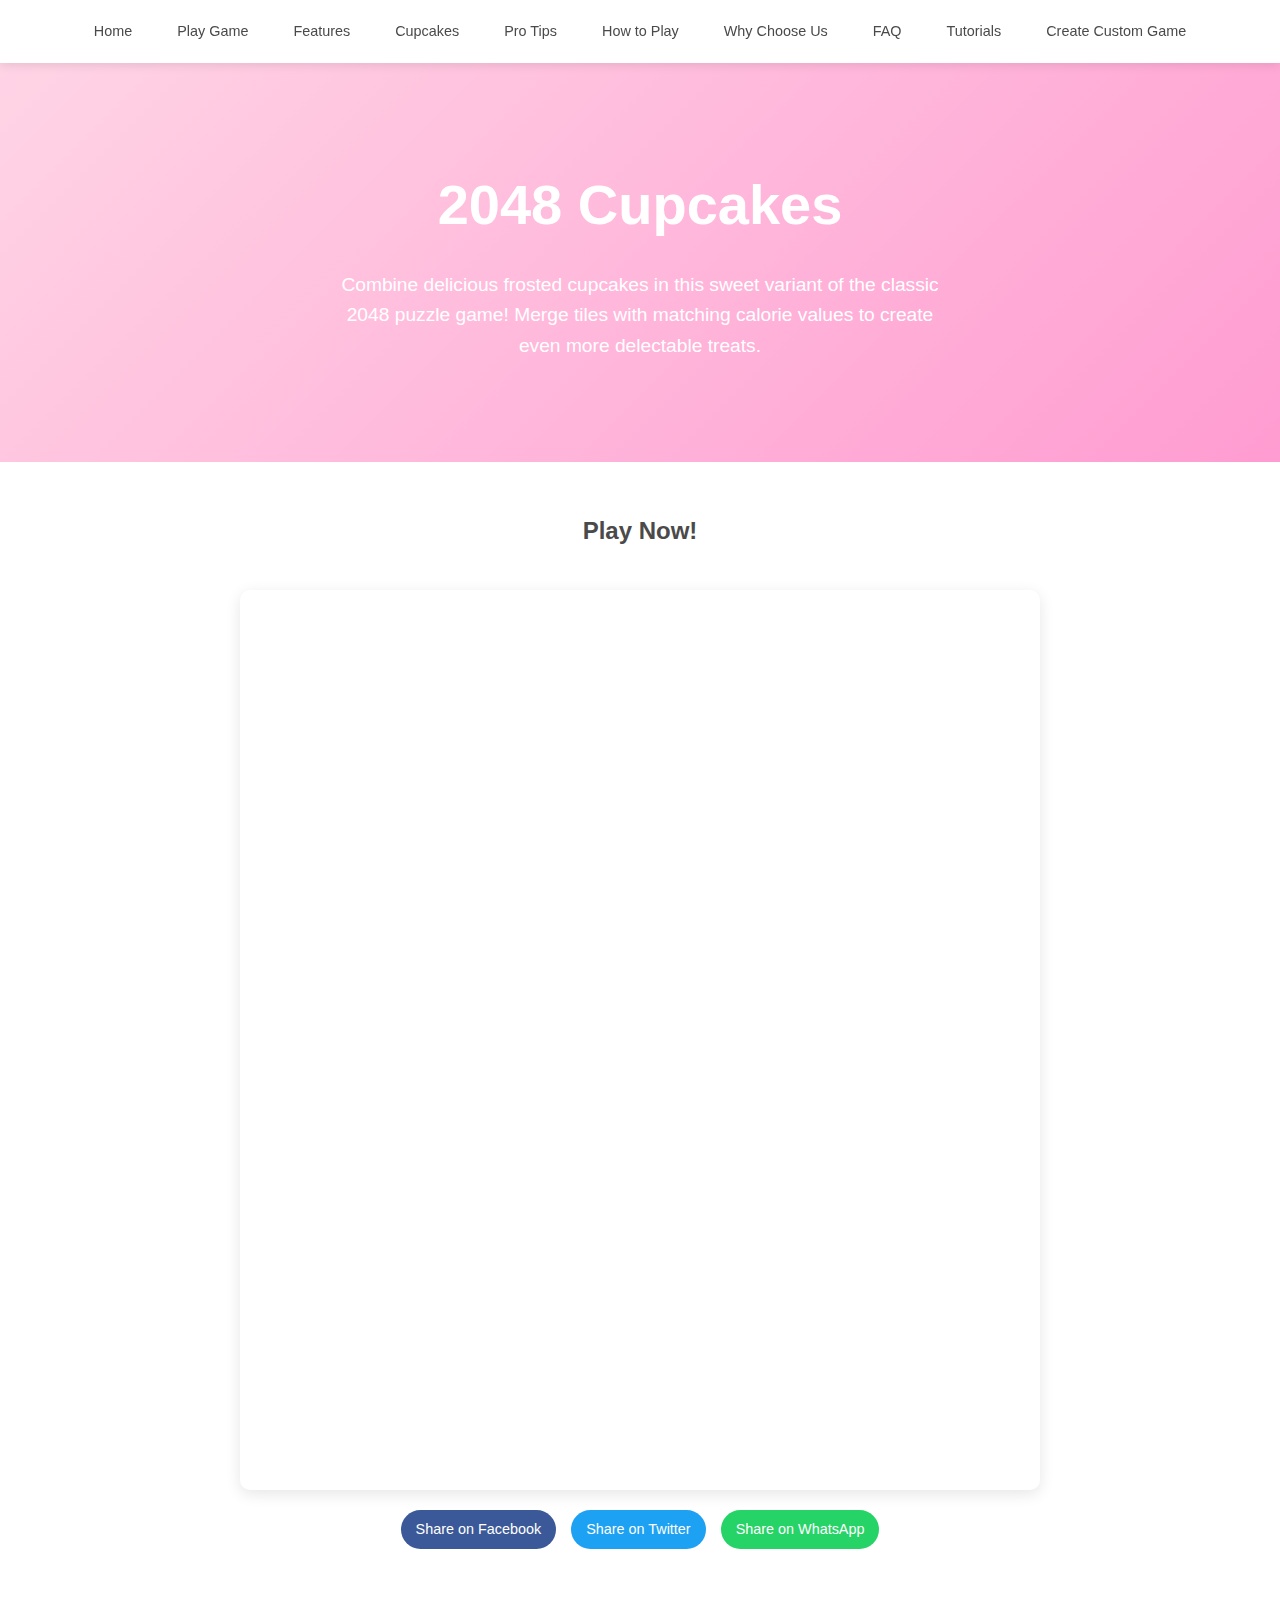
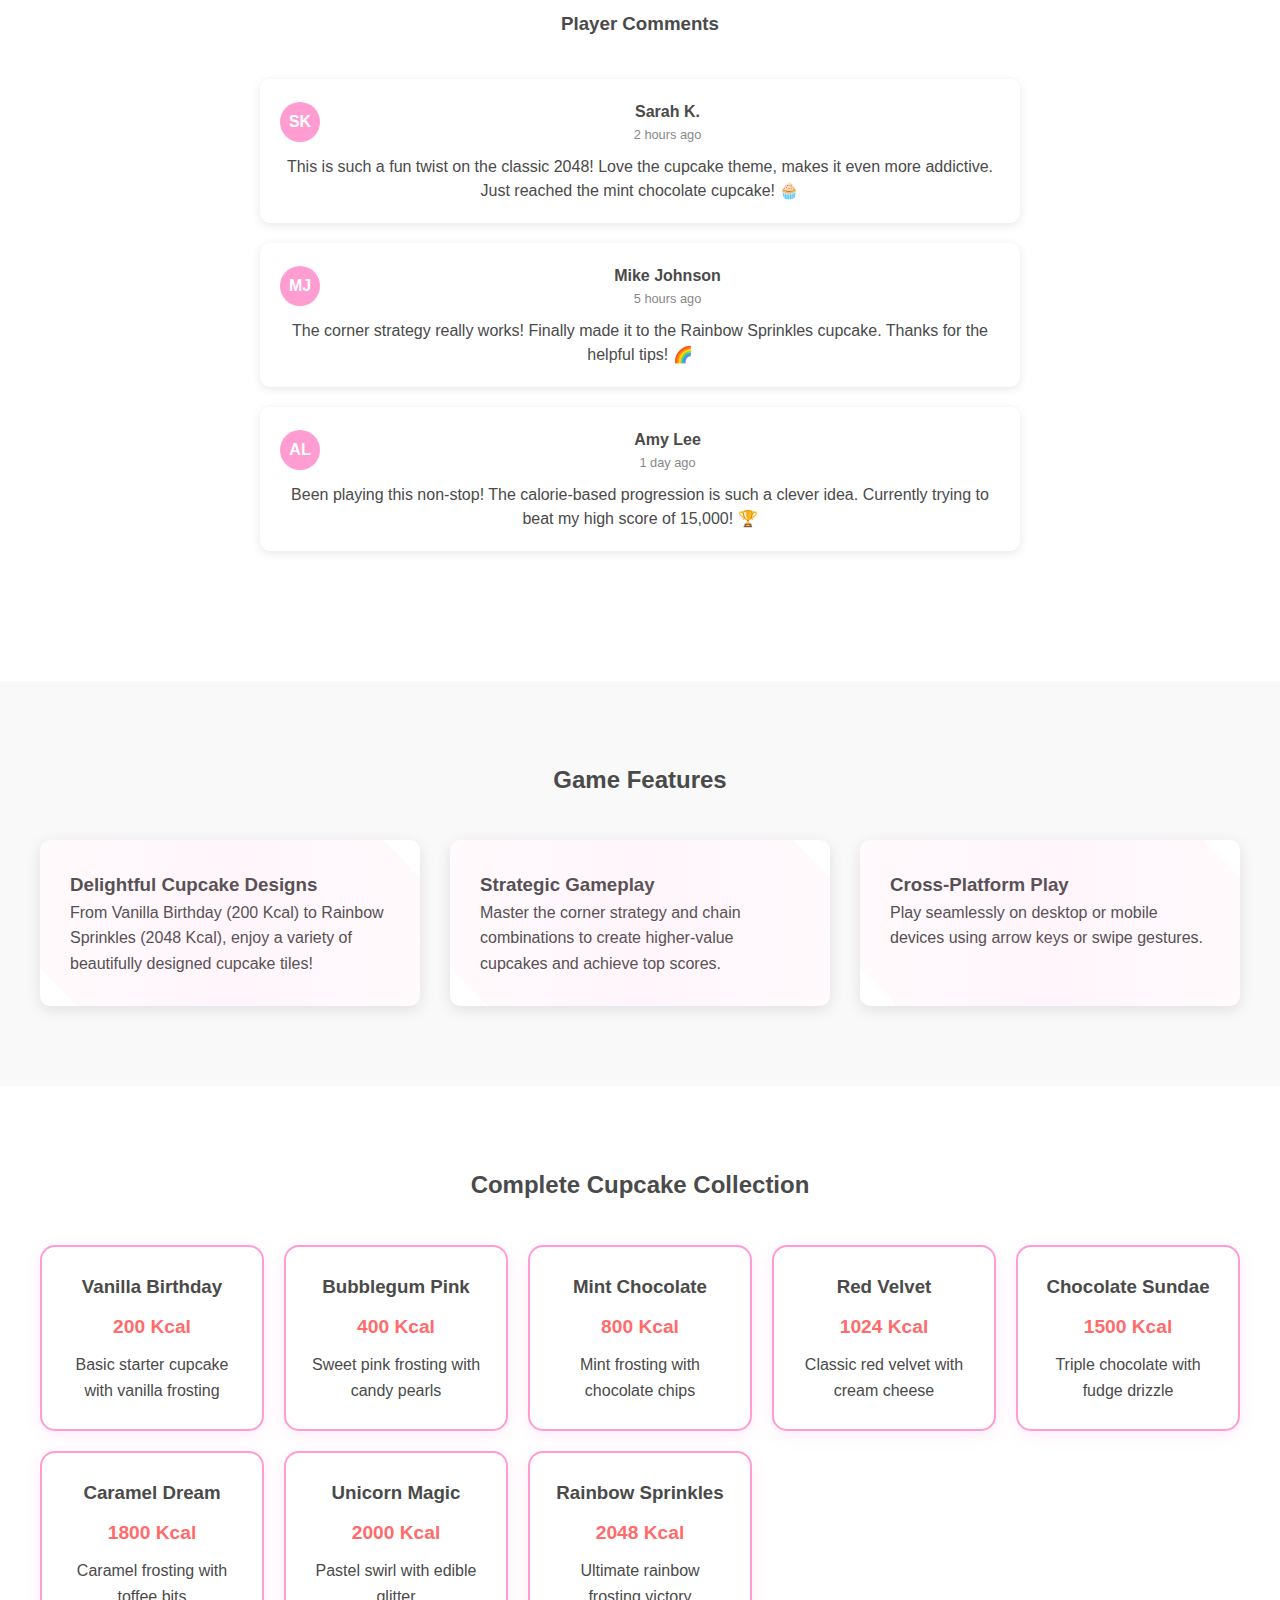
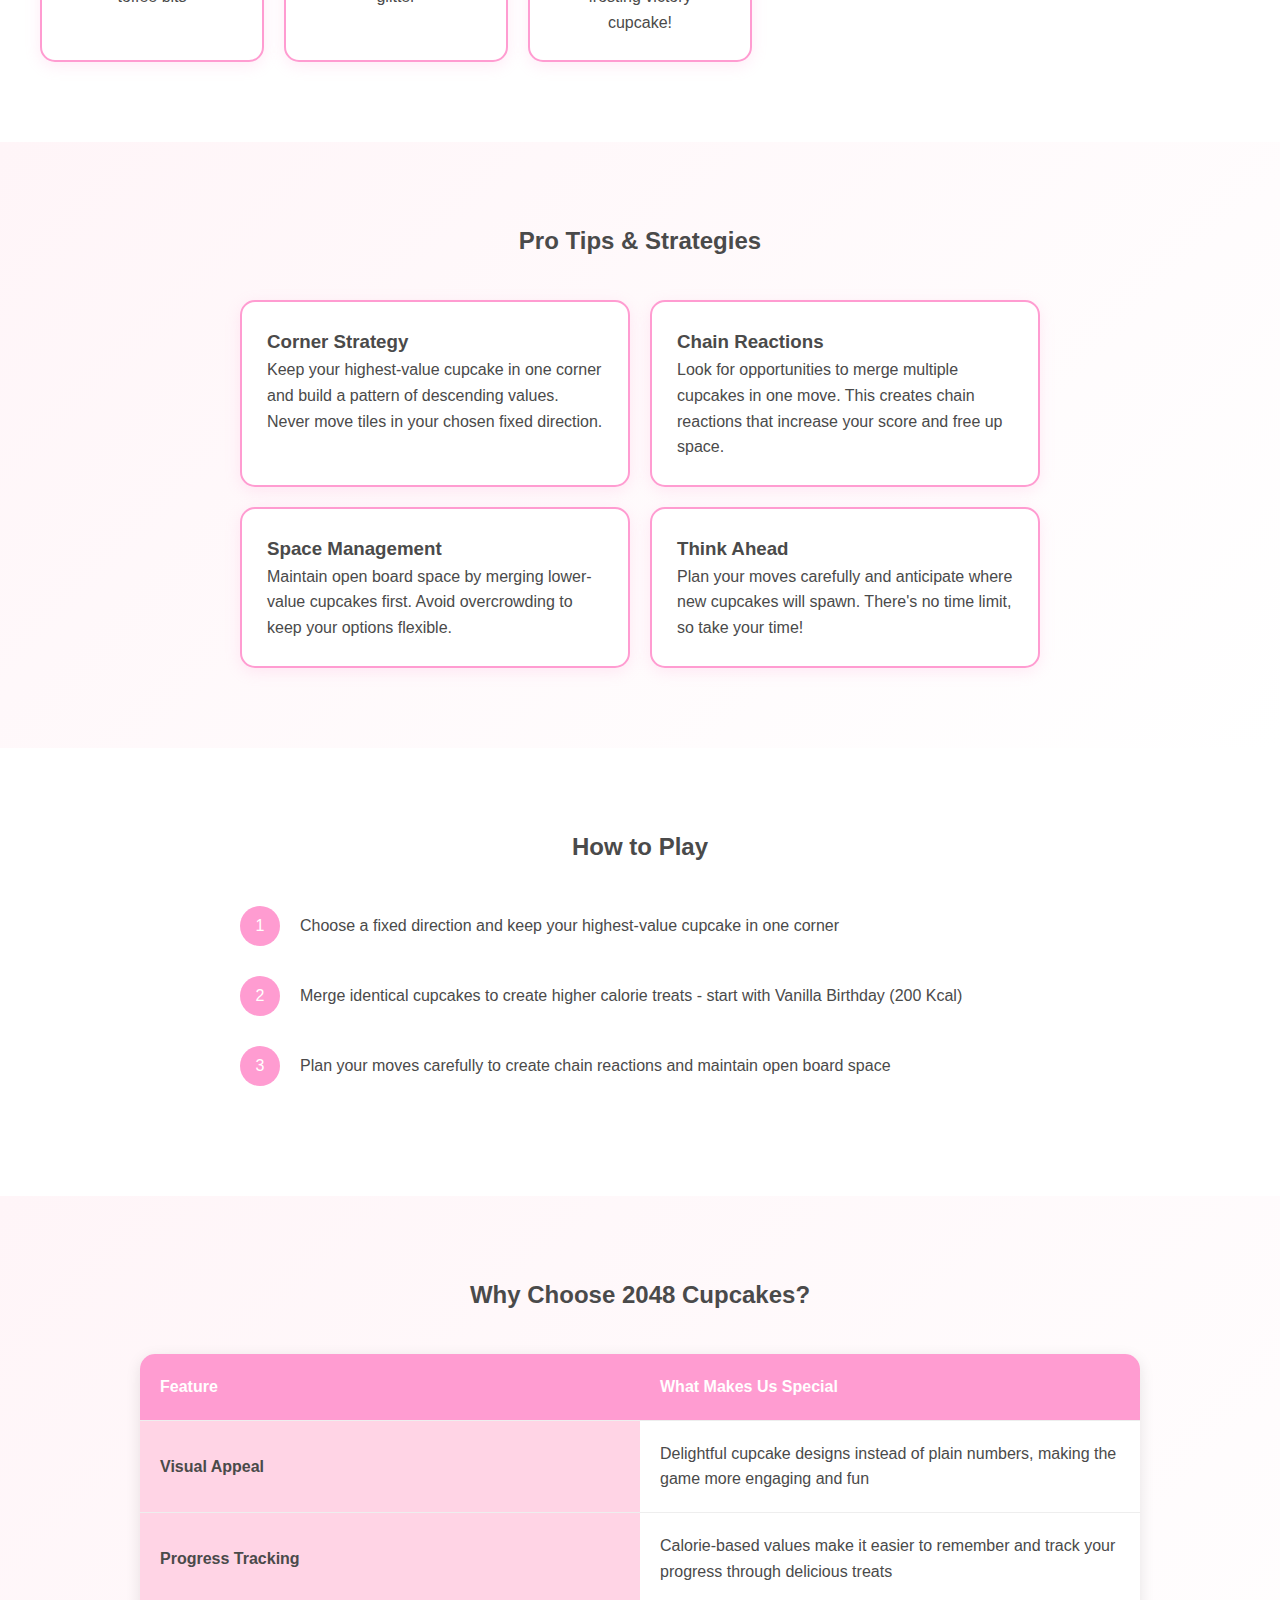
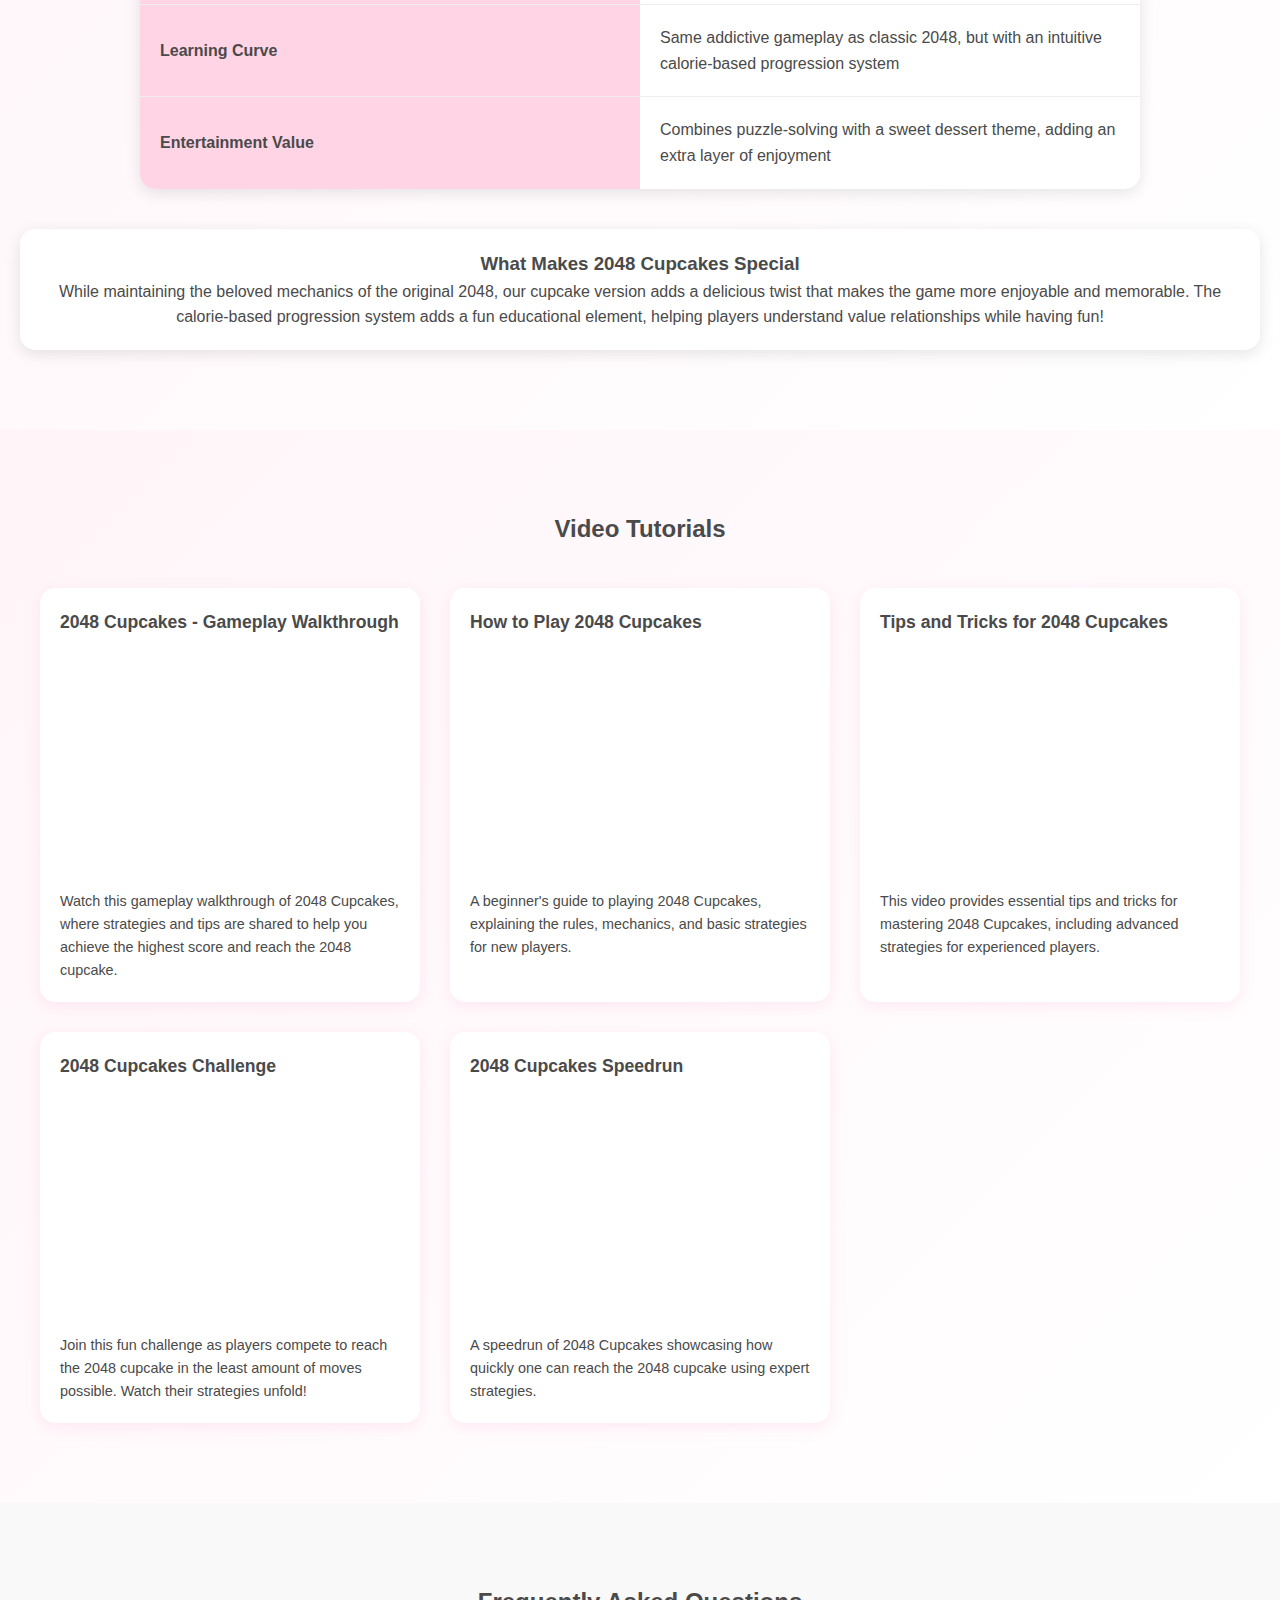
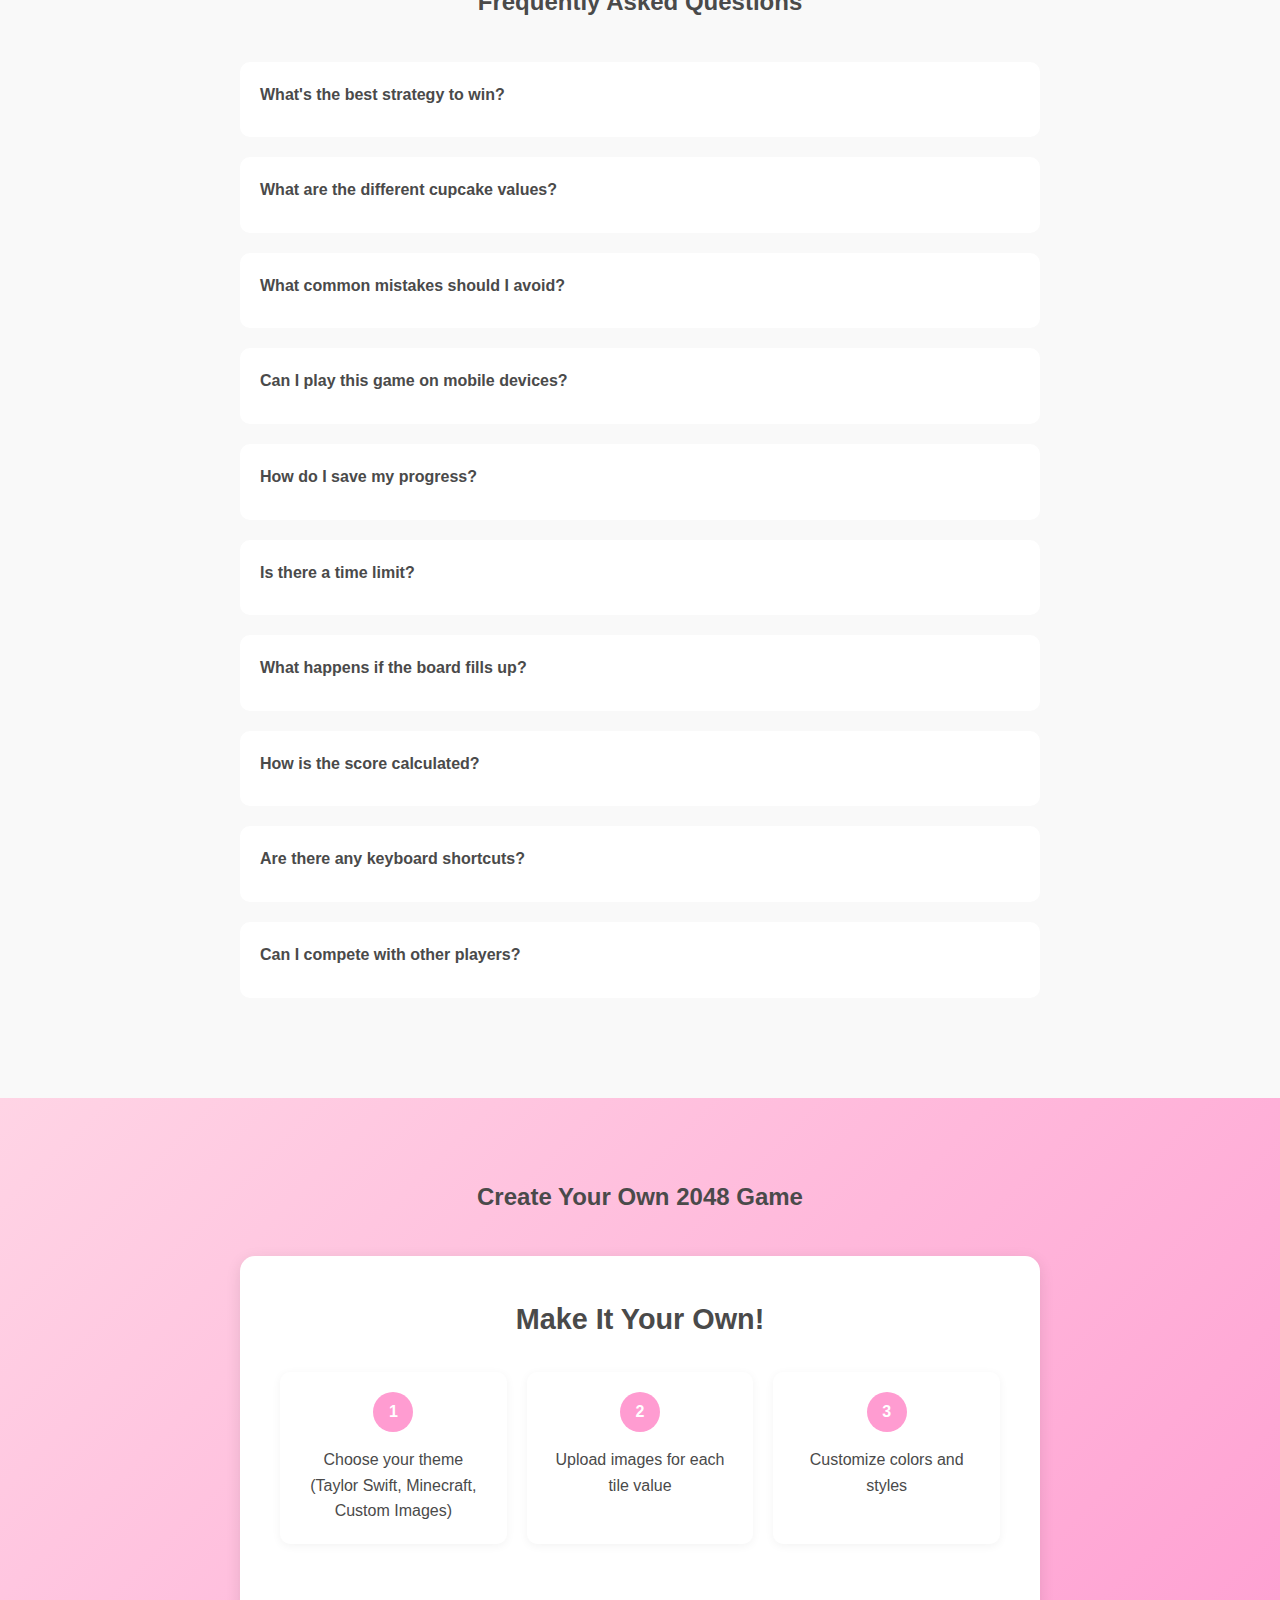
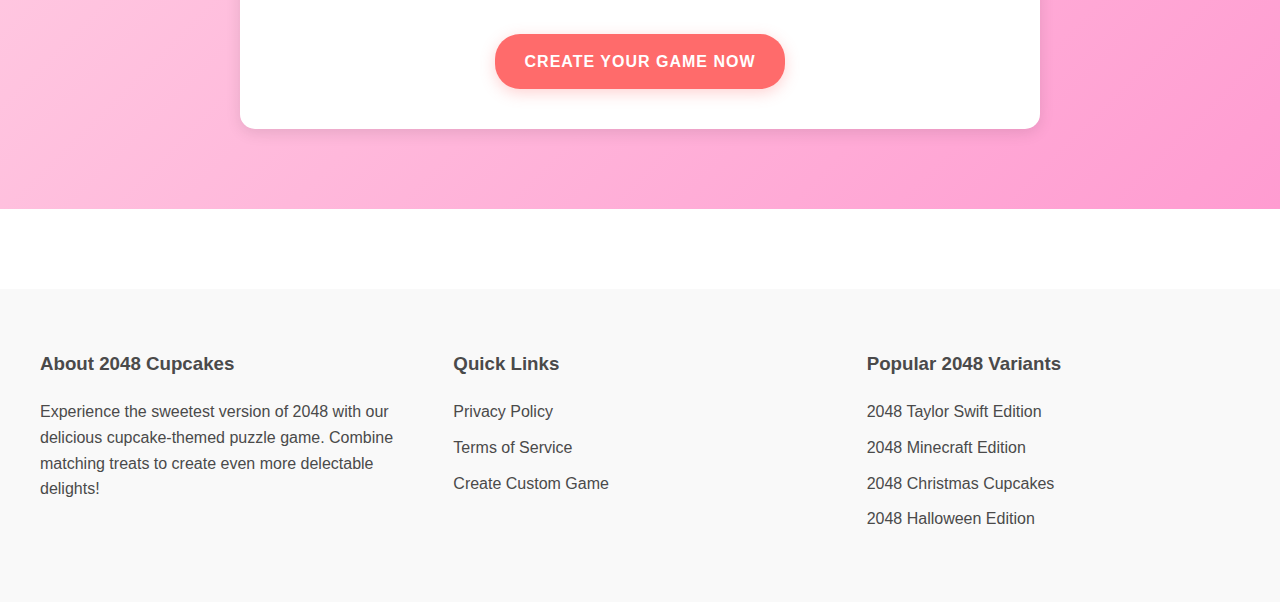
==== index.html @ 0004c958 "fix" ====
<html><head>
<meta charset="UTF-8">
<meta name="viewport" content="width=device-width, initial-scale=1.0">
<title>2048 Cupcakes - The Ultimate Cupcake Puzzle Game | Play 2048 Cupcakes Unblocked</title>
<meta name="description" content="Play 2048 Cupcakes, the sweetest puzzle game! Combine delicious cupcakes in this addictive unblocked version. Try Christmas and Halloween editions of 2048 cupcakes game. Create your custom 2048 game with Taylor Swift, Minecraft themes and more!">
<meta name="keywords" content="2048 cupcakes, unblocked 2048 games, 2048 taylor swift, 2048 minecraft, cupcake game, christmas cupcakes 2048, halloween cupcakes 2048">
<style>
  :root {
    --primary: #ff9cd1;
    --secondary: #ffd4e5;
    --accent: #ff6b6b;
    --text: #4a4a4a;
  }

  * {
    margin: 0;
    padding: 0;
    box-sizing: border-box;
  }

  body {
    font-family: 'Poppins', sans-serif;
    line-height: 1.6;
    color: var(--text);
  }

  /* Navigation Menu */
  .nav-menu {
    position: fixed;
    top: 0;
    left: 0;
    right: 0;
    background: white;
    padding: 15px 20px;
    box-shadow: 0 2px 10px rgba(0,0,0,0.1);
    z-index: 1000;
    display: flex;
    justify-content: center;
    flex-wrap: wrap;
    gap: 15px;
  }

  .nav-menu a {
    color: var(--text);
    text-decoration: none;
    padding: 5px 15px;
    border-radius: 20px;
    transition: all 0.3s ease;
    font-size: 0.9rem;
  }

  .nav-menu a:hover {
    background: var(--primary);
    color: white;
  }

  /* Hero Section */
  .hero {
    background: linear-gradient(135deg, var(--secondary), var(--primary));
    padding: 100px 20px;
    text-align: center;
    margin-top: 60px;
  }

  .hero h1 {
    font-size: 3.5rem;
    color: white;
    margin-bottom: 20px;
  }

  .hero p {
    font-size: 1.2rem;
    color: white;
    max-width: 600px;
    margin: 0 auto;
  }

  /* Game Section */
  .game-section {
    padding: 50px 20px;
    text-align: center;
  }

  .game-container {
    max-width: 800px;
    margin: 0 auto;
    border-radius: 10px;
    overflow: hidden;
    box-shadow: 0 4px 15px rgba(0,0,0,0.1);
    position: relative;
  }

  /* Features */
  .features {
    padding: 80px 20px;
    background: #f9f9f9;
  }

  .features-grid {
    display: grid;
    grid-template-columns: repeat(auto-fit, minmax(250px, 1fr));
    gap: 30px;
    max-width: 1200px;
    margin: 0 auto;
  }

  .feature-card {
    background: white;
    padding: 30px;
    border-radius: 10px;
    box-shadow: 0 4px 15px rgba(0,0,0,0.1);
    transition: transform 0.3s;
    position: relative;
    overflow: hidden;
  }

  .feature-card::before {
    content: '';
    position: absolute;
    top: -50%;
    left: -50%;
    width: 200%;
    height: 200%;
    background: linear-gradient(45deg, transparent, rgba(255,156,209,0.1), transparent);
    transform: rotate(45deg);
    animation: shine 3s infinite;
  }

  @keyframes shine {
    0% { transform: translateX(-100%) rotate(45deg); }
    100% { transform: translateX(100%) rotate(45deg); }
  }

  .feature-card:hover {
    transform: translateY(-5px);
  }

  /* How To Play */
  .how-to {
    padding: 80px 20px;
  }

  .steps {
    max-width: 800px;
    margin: 0 auto;
  }

  .step {
    display: flex;
    align-items: center;
    margin-bottom: 30px;
  }

  .step-number {
    width: 40px;
    height: 40px;
    background: var(--primary);
    border-radius: 50%;
    display: flex;
    align-items: center;
    justify-content: center;
    color: white;
    margin-right: 20px;
  }

  /* FAQ */
  .faq {
    padding: 80px 20px;
    background: #f9f9f9;
  }

  .faq-item {
    max-width: 800px;
    margin: 0 auto 20px;
    background: white;
    padding: 20px;
    border-radius: 10px;
    cursor: pointer;
  }

  .faq-question {
    font-weight: bold;
    margin-bottom: 10px;
  }

  .section-title {
    text-align: center;
    margin-bottom: 40px;
    color: var(--text);
  }

  /* Additional styling for better user experience */
  .strategy-tips {
    padding: 80px 20px;
    background: linear-gradient(135deg, #fff5f8, #fff);
  }

  .tips-container {
    max-width: 800px;
    margin: 0 auto;
    display: grid;
    grid-template-columns: repeat(auto-fit, minmax(300px, 1fr));
    gap: 20px;
  }

  .tip-card {
    background: white;
    padding: 25px;
    border-radius: 15px;
    box-shadow: 0 4px 15px rgba(255,156,209,0.2);
    border: 2px solid var(--primary);
    transition: all 0.3s ease;
  }

  .tip-card:hover {
    transform: translateY(-5px);
    box-shadow: 0 8px 25px rgba(255,156,209,0.3);
  }

  .cupcake-values {
    padding: 80px 20px;
  }

  .values-grid {
    display: grid;
    grid-template-columns: repeat(auto-fit, minmax(200px, 1fr));
    gap: 20px;
    max-width: 1200px;
    margin: 0 auto;
  }

  .cupcake-card {
    background: white;
    padding: 25px;
    border-radius: 15px;
    box-shadow: 0 4px 15px rgba(255,156,209,0.2);
    border: 2px solid var(--primary);
    transition: all 0.3s ease;
    text-align: center;
  }

  .cupcake-card:hover {
    transform: translateY(-5px);
    box-shadow: 0 8px 25px rgba(255,156,209,0.3);
  }

  .cupcake-card h3 {
    color: var(--text);
    margin-bottom: 10px;
  }

  .calories {
    font-size: 1.2rem;
    color: var(--accent);
    font-weight: bold;
    margin: 10px 0;
  }

  .faq-answer {
    display: none;
    padding: 15px;
    margin-top: 10px;
    background: #f9f9f9;
    border-radius: 5px;
  }

  .game-tips {
    position: absolute;
    top: 20px;
    right: 20px;
    background: rgba(255,255,255,0.9);
    padding: 15px;
    border-radius: 10px;
    box-shadow: 0 4px 15px rgba(0,0,0,0.1);
    max-width: 250px;
    font-size: 0.9rem;
    display: none;
  }

  /* Add this to the existing CSS */
  .comparison {
    padding: 80px 20px;
    background: linear-gradient(135deg, #fff5f8, #fff);
  }

  .comparison-table {
    max-width: 1000px;
    margin: 0 auto;
    background: white;
    border-radius: 15px;
    box-shadow: 0 4px 15px rgba(0,0,0,0.1);
    overflow: hidden;
  }

  .comparison-row {
    display: grid;
    grid-template-columns: 1fr 1fr;
    border-bottom: 1px solid #eee;
  }

  .comparison-row:last-child {
    border-bottom: none;
  }

  .comparison-cell {
    padding: 20px;
    display: flex;
    align-items: center;
  }

  .comparison-cell:first-child {
    background: var(--secondary);
    font-weight: bold;
  }

  .comparison-header {
    background: var(--primary) !important;
    color: white;
    font-weight: bold;
    text-align: center;
  }

  .unique-features {
    margin-top: 40px;
    text-align: center;
    padding: 20px;
    background: white;
    border-radius: 15px;
    box-shadow: 0 4px 15px rgba(0,0,0,0.1);
  }

  /* Video Tutorials Section */
  .video-tutorials {
    padding: 80px 20px;
    background: linear-gradient(135deg, #fff5f8, #fff);
  }

  .tutorials-grid {
    display: grid;
    grid-template-columns: repeat(auto-fit, minmax(300px, 1fr));
    gap: 30px;
    max-width: 1200px;
    margin: 0 auto;
  }

  .tutorial-card {
    background: white;
    border-radius: 15px;
    overflow: hidden;
    box-shadow: 0 4px 15px rgba(255,156,209,0.2);
    transition: transform 0.3s ease;
  }

  .tutorial-card:hover {
    transform: translateY(-5px);
    box-shadow: 0 8px 25px rgba(255,156,209,0.3);
  }

  .tutorial-card h3 {
    padding: 20px;
    color: var(--text);
    font-size: 1.1rem;
  }

  .tutorial-card p {
    padding: 20px;
    font-size: 0.9rem;
    color: var(--text);
  }

  .video-container {
    position: relative;
    padding-bottom: 56.25%; /* 16:9 aspect ratio */
    height: 0;
    overflow: hidden;
  }

  .video-container iframe {
    position: absolute;
    top: 0;
    left: 0;
    width: 100%;
    height: 100%;
  }

  /* Smooth scroll behavior */
  html {
    scroll-behavior: smooth;
  }

  /* Add these styles in the <style> section */
  .social-share {
    display: flex;
    justify-content: center;
    gap: 15px;
    margin: 20px 0;
  }

  .share-button {
    display: flex;
    align-items: center;
    padding: 8px 15px;
    border-radius: 20px;
    color: white;
    text-decoration: none;
    font-size: 0.9rem;
    transition: opacity 0.3s;
  }

  .share-button:hover {
    opacity: 0.8;
  }

  .facebook { background: #3b5998; }
  .twitter { background: #1da1f2; }
  .whatsapp { background: #25d366; }

  .comments-section {
    max-width: 800px;
    margin: 40px auto;
    padding: 20px;
  }

  .comment {
    background: white;
    padding: 20px;
    border-radius: 10px;
    margin-bottom: 20px;
    box-shadow: 0 2px 10px rgba(0,0,0,0.1);
  }

  .comment-header {
    display: flex;
    align-items: center;
    margin-bottom: 10px;
  }

  .avatar {
    width: 40px;
    height: 40px;
    border-radius: 50%;
    background: var(--primary);
    margin-right: 15px;
    display: flex;
    align-items: center;
    justify-content: center;
    color: white;
    font-weight: bold;
  }

  .comment-info {
    flex: 1;
  }

  .comment-author {
    font-weight: bold;
    color: var(--text);
  }

  .comment-date {
    font-size: 0.8rem;
    color: #888;
  }

  .comment-text {
    color: var(--text);
    line-height: 1.5;
  }

  /* Custom 2048 Game Creator */
  .game-grid {
    display: grid;
    grid-template-columns: repeat(4, 1fr);
    gap: 10px;
    max-width: 400px;
    margin: 20px auto;
    background: #bbada0;
    padding: 10px;
    border-radius: 6px;
  }

  .tile {
    aspect-ratio: 1;
    background: #eee4da;
    display: flex;
    align-items: center;
    justify-content: center;
    font-size: 24px;
    font-weight: bold;
    border-radius: 3px;
    transition: all 0.15s;
    background-size: cover;
    background-position: center;
  }

  .customize-panel {
    max-width: 400px;
    margin: 20px auto;
    padding: 20px;
    background: #faf8ef;
    border-radius: 6px;
  }

  .custom-tile {
    width: 60px;
    height: 60px;
    margin: 5px;
    display: inline-block;
    border: 2px solid #bbada0;
    border-radius: 3px;
    background-size: cover;
    background-position: center;
    cursor: pointer;
    position: relative;
  }

  .custom-tile.selected {
    border: 2px solid var(--accent);
    box-shadow: 0 0 10px rgba(255,107,107,0.3);
  }

  .custom-tile::after {
    content: attr(data-value);
    position: absolute;
    bottom: -20px;
    left: 50%;
    transform: translateX(-50%);
    font-size: 12px;
    color: var(--text);
  }

  .controls {
    text-align: center;
    margin: 20px;
  }

  button {
    padding: 10px 20px;
    margin: 5px;
    border: none;
    border-radius: 3px;
    background: #8f7a66;
    color: white;
    cursor: pointer;
  }

  #score {
    text-align: center;
    font-size: 24px;
    margin: 20px;
  }

  .game-over {
    position: fixed;
    top: 0;
    left: 0;
    right: 0;
    bottom: 0;
    background: rgba(0,0,0,0.5);
    display: none;
    justify-content: center;
    align-items: center;
    color: white;
    font-size: 48px;
  }

  .customize-panel {
    background: white;
    border-radius: 10px;
    box-shadow: 0 4px 15px rgba(0,0,0,0.1);
    margin: 40px auto;
  }

  #imageUpload {
    margin: 15px 0;
    width: 100%;
    padding: 10px;
  }

  .site-footer {
    background: #f9f9f9;
    padding: 60px 20px;
    margin-top: 80px;
  }

  .footer-content {
    max-width: 1200px;
    margin: 0 auto;
    display: grid;
    grid-template-columns: repeat(auto-fit, minmax(250px, 1fr));
    gap: 40px;
  }

  .footer-section h3 {
    color: var(--text);
    margin-bottom: 20px;
  }

  .footer-section a {
    display: block;
    color: var(--text);
    text-decoration: none;
    margin-bottom: 10px;
  }

  .create-custom {
    padding: 80px 20px;
    background: linear-gradient(135deg, var(--secondary), var(--primary));
  }

  .custom-guide {
      max-width: 800px;
      margin: 0 auto;
      text-align: center;
      background: white;
      padding: 40px;
      border-radius: 15px;
      box-shadow: 0 4px 15px rgba(0,0,0,0.1);
  }

  .custom-guide h3 {
      color: var(--text);
      margin-bottom: 30px;
      font-size: 1.8rem;
  }

  .custom-guide .steps {
      display: grid;
      grid-template-columns: repeat(auto-fit, minmax(200px, 1fr));
      gap: 20px;
      margin: 30px 0;
  }

  .custom-guide .step {
      background: #fff;
      padding: 20px;
      border-radius: 10px;
      box-shadow: 0 2px 10px rgba(0,0,0,0.05);
      display: flex;
      flex-direction: column;
      align-items: center;
      text-align: center;
  }

  .custom-guide .step-num {
      width: 40px;
      height: 40px;
      background: var(--primary);
      border-radius: 50%;
      display: flex;
      align-items: center;
      justify-content: center;
      color: white;
      font-weight: bold;
      margin-bottom: 15px;
  }

  .cta-button {
      display: inline-block;
      padding: 15px 30px;
      background: var(--accent);
      color: white;
      text-decoration: none;
      border-radius: 25px;
      margin-top: 30px;
      transition: all 0.3s ease;
      font-weight: bold;
      text-transform: uppercase;
      letter-spacing: 1px;
      box-shadow: 0 4px 15px rgba(255,107,107,0.3);
  }

  .cta-button:hover {
      transform: translateY(-3px);
      box-shadow: 0 6px 20px rgba(255,107,107,0.4);
  }
</style>
</head>
<body>
  <nav class="nav-menu">
    <a href="#hero">Home</a>
    <a href="#game">Play Game</a>
    <a href="#features">Features</a>
    <a href="#collection">Cupcakes</a>
    <a href="#tips">Pro Tips</a>
    <a href="#howto">How to Play</a>
    <a href="#comparison">Why Choose Us</a>
    <a href="#faq">FAQ</a>
    <a href="#tutorials">Tutorials</a>
    <a href="custom-2048.html">Create Custom Game</a>
  </nav>

  <section class="hero" id="hero">
    <h1>2048 Cupcakes</h1>
    <p>Combine delicious frosted cupcakes in this sweet variant of the classic 2048 puzzle game! Merge tiles with matching calorie values to create even more delectable treats.</p>
  </section>

  <section class="game-section" id="game">
    <h2 class="section-title">Play Now!</h2>
    <div class="game-container">
      <!-- iframe will be inserted here by JavaScript -->
    </div>
    <div class="game-tips">
      <h4>Quick Tips:</h4>
      <ul>
        <li>Use arrow keys or swipe to move</li>
        <li>Keep highest value in a corner</li>
        <li>Plan your moves carefully</li>
      </ul>
    </div>
    
    <div class="social-share">
      <a href="https://www.facebook.com/sharer/sharer.php?u=CURRENT_URL" class="share-button facebook" target="_blank">
        Share on Facebook
      </a>
      <a href="https://twitter.com/intent/tweet?text=Play%202048%20Cupcakes!&url=CURRENT_URL" class="share-button twitter" target="_blank">
        Share on Twitter
      </a>
      <a href="https://api.whatsapp.com/send?text=Play%202048%20Cupcakes!%20CURRENT_URL" class="share-button whatsapp" target="_blank">
        Share on WhatsApp
      </a>
    </div>

    <div class="comments-section">
      <h3 class="section-title">Player Comments</h3>
      
      <div class="comment">
        <div class="comment-header">
          <div class="avatar">SK</div>
          <div class="comment-info">
            <div class="comment-author">Sarah K.</div>
            <div class="comment-date">2 hours ago</div>
          </div>
        </div>
        <div class="comment-text">
          This is such a fun twist on the classic 2048! Love the cupcake theme, makes it even more addictive. Just reached the mint chocolate cupcake! 🧁
        </div>
      </div>

      <div class="comment">
        <div class="comment-header">
          <div class="avatar">MJ</div>
          <div class="comment-info">
            <div class="comment-author">Mike Johnson</div>
            <div class="comment-date">5 hours ago</div>
          </div>
        </div>
        <div class="comment-text">
          The corner strategy really works! Finally made it to the Rainbow Sprinkles cupcake. Thanks for the helpful tips! 🌈
        </div>
      </div>

      <div class="comment">
        <div class="comment-header">
          <div class="avatar">AL</div>
          <div class="comment-info">
            <div class="comment-author">Amy Lee</div>
            <div class="comment-date">1 day ago</div>
          </div>
        </div>
        <div class="comment-text">
          Been playing this non-stop! The calorie-based progression is such a clever idea. Currently trying to beat my high score of 15,000! 🏆
        </div>
      </div>
    </div>
  </section>

  <section class="features" id="features">
    <h2 class="section-title">Game Features</h2>
    <div class="features-grid">
      <div class="feature-card">
        <h3>Delightful Cupcake Designs</h3>
        <p>From Vanilla Birthday (200 Kcal) to Rainbow Sprinkles (2048 Kcal), enjoy a variety of beautifully designed cupcake tiles!</p>
      </div>
      <div class="feature-card">
        <h3>Strategic Gameplay</h3>
        <p>Master the corner strategy and chain combinations to create higher-value cupcakes and achieve top scores.</p>
      </div>
      <div class="feature-card">
        <h3>Cross-Platform Play</h3>
        <p>Play seamlessly on desktop or mobile devices using arrow keys or swipe gestures.</p>
      </div>
    </div>
  </section>

  <section class="cupcake-values" id="collection">
    <h2 class="section-title">Complete Cupcake Collection</h2>
    <div class="values-grid">
      <div class="cupcake-card">
        <h3>Vanilla Birthday</h3>
        <p class="calories">200 Kcal</p>
        <p>Basic starter cupcake with vanilla frosting</p>
      </div>
      <div class="cupcake-card">
        <h3>Bubblegum Pink</h3>
        <p class="calories">400 Kcal</p>
        <p>Sweet pink frosting with candy pearls</p>
      </div>
      <div class="cupcake-card">
        <h3>Mint Chocolate</h3>
        <p class="calories">800 Kcal</p>
        <p>Mint frosting with chocolate chips</p>
      </div>
      <div class="cupcake-card">
        <h3>Red Velvet</h3>
        <p class="calories">1024 Kcal</p>
        <p>Classic red velvet with cream cheese</p>
      </div>
      <div class="cupcake-card">
        <h3>Chocolate Sundae</h3>
        <p class="calories">1500 Kcal</p>
        <p>Triple chocolate with fudge drizzle</p>
      </div>
      <div class="cupcake-card">
        <h3>Caramel Dream</h3>
        <p class="calories">1800 Kcal</p>
        <p>Caramel frosting with toffee bits</p>
      </div>
      <div class="cupcake-card">
        <h3>Unicorn Magic</h3>
        <p class="calories">2000 Kcal</p>
        <p>Pastel swirl with edible glitter</p>
      </div>
      <div class="cupcake-card">
        <h3>Rainbow Sprinkles</h3>
        <p class="calories">2048 Kcal</p>
        <p>Ultimate rainbow frosting victory cupcake!</p>
      </div>
    </div>
  </section>

  <section class="strategy-tips" id="tips">
    <h2 class="section-title">Pro Tips & Strategies</h2>
    <div class="tips-container">
      <div class="tip-card">
        <h3>Corner Strategy</h3>
        <p>Keep your highest-value cupcake in one corner and build a pattern of descending values. Never move tiles in your chosen fixed direction.</p>
      </div>
      <div class="tip-card">
        <h3>Chain Reactions</h3>
        <p>Look for opportunities to merge multiple cupcakes in one move. This creates chain reactions that increase your score and free up space.</p>
      </div>
      <div class="tip-card">
        <h3>Space Management</h3>
        <p>Maintain open board space by merging lower-value cupcakes first. Avoid overcrowding to keep your options flexible.</p>
      </div>
      <div class="tip-card">
        <h3>Think Ahead</h3>
        <p>Plan your moves carefully and anticipate where new cupcakes will spawn. There's no time limit, so take your time!</p>
      </div>
    </div>
  </section>

  <section class="how-to" id="howto">
    <h2 class="section-title">How to Play</h2>
    <div class="steps">
      <div class="step">
        <div class="step-number">1</div>
        <p>Choose a fixed direction and keep your highest-value cupcake in one corner</p>
      </div>
      <div class="step">
        <div class="step-number">2</div>
        <p>Merge identical cupcakes to create higher calorie treats - start with Vanilla Birthday (200 Kcal)</p>
      </div>
      <div class="step">
        <div class="step-number">3</div>
        <p>Plan your moves carefully to create chain reactions and maintain open board space</p>
      </div>
    </div>
  </section>

  <section class="comparison" id="comparison">
    <h2 class="section-title">Why Choose 2048 Cupcakes?</h2>
    <div class="comparison-table">
      <div class="comparison-row">
        <div class="comparison-cell comparison-header">Feature</div>
        <div class="comparison-cell comparison-header">What Makes Us Special</div>
      </div>
      <div class="comparison-row">
        <div class="comparison-cell">Visual Appeal</div>
        <div class="comparison-cell">Delightful cupcake designs instead of plain numbers, making the game more engaging and fun</div>
      </div>
      <div class="comparison-row">
        <div class="comparison-cell">Progress Tracking</div>
        <div class="comparison-cell">Calorie-based values make it easier to remember and track your progress through delicious treats</div>
      </div>
      <div class="comparison-row">
        <div class="comparison-cell">Learning Curve</div>
        <div class="comparison-cell">Same addictive gameplay as classic 2048, but with an intuitive calorie-based progression system</div>
      </div>
      <div class="comparison-row">
        <div class="comparison-cell">Entertainment Value</div>
        <div class="comparison-cell">Combines puzzle-solving with a sweet dessert theme, adding an extra layer of enjoyment</div>
      </div>
    </div>
    
    <div class="unique-features">
      <h3>What Makes 2048 Cupcakes Special</h3>
      <p>While maintaining the beloved mechanics of the original 2048, our cupcake version adds a delicious twist that makes the game more enjoyable and memorable. The calorie-based progression system adds a fun educational element, helping players understand value relationships while having fun!</p>
    </div>
  </section>

  <section class="video-tutorials" id="tutorials">
    <h2 class="section-title">Video Tutorials</h2>
    <div class="tutorials-grid">
      <div class="tutorial-card">
        <h3>2048 Cupcakes - Gameplay Walkthrough</h3>
        <div class="video-container">
          <iframe width="100%" height="200" src="https://www.youtube.com/embed/example1" frameborder="0" allowfullscreen></iframe>
        </div>
        <p>Watch this gameplay walkthrough of 2048 Cupcakes, where strategies and tips are shared to help you achieve the highest score and reach the 2048 cupcake.</p>
      </div>
      
      <div class="tutorial-card">
        <h3>How to Play 2048 Cupcakes</h3>
        <div class="video-container">
          <iframe width="100%" height="200" src="https://www.youtube.com/embed/example2" frameborder="0" allowfullscreen></iframe>
        </div>
        <p>A beginner's guide to playing 2048 Cupcakes, explaining the rules, mechanics, and basic strategies for new players.</p>
      </div>
      
      <div class="tutorial-card">
        <h3>Tips and Tricks for 2048 Cupcakes</h3>
        <div class="video-container">
          <iframe width="100%" height="200" src="https://www.youtube.com/embed/example3" frameborder="0" allowfullscreen></iframe>
        </div>
        <p>This video provides essential tips and tricks for mastering 2048 Cupcakes, including advanced strategies for experienced players.</p>
      </div>
      
      <div class="tutorial-card">
        <h3>2048 Cupcakes Challenge</h3>
        <div class="video-container">
          <iframe width="100%" height="200" src="https://www.youtube.com/embed/example4" frameborder="0" allowfullscreen></iframe>
        </div>
        <p>Join this fun challenge as players compete to reach the 2048 cupcake in the least amount of moves possible. Watch their strategies unfold!</p>
      </div>
      
      <div class="tutorial-card">
        <h3>2048 Cupcakes Speedrun</h3>
        <div class="video-container">
          <iframe width="100%" height="200" src="https://www.youtube.com/embed/example5" frameborder="0" allowfullscreen></iframe>
        </div>
        <p>A speedrun of 2048 Cupcakes showcasing how quickly one can reach the 2048 cupcake using expert strategies.</p>
      </div>
    </div>
  </section>

  <section class="faq" id="faq">
    <h2 class="section-title">Frequently Asked Questions</h2>
    <div class="faq-item">
      <div class="faq-question">What's the best strategy to win?</div>
      <div class="faq-answer">Keep your highest-value cupcake in one corner and build a pattern of descending values. Avoid moving tiles in your chosen fixed direction to maintain control of the board.</div>
    </div>
    <div class="faq-item">
      <div class="faq-question">What are the different cupcake values?</div>
      <div class="faq-answer">The game starts with Vanilla Birthday (200 Kcal) cupcakes and progresses through various delicious flavors until you reach the ultimate Rainbow Sprinkles (2048 Kcal) cupcake!</div>
    </div>
    <div class="faq-item">
      <div class="faq-question">What common mistakes should I avoid?</div>
      <div class="faq-answer">Avoid overcrowding the board, making unnecessary moves, and focusing too much on a single tile. Take your time to plan moves and maintain flexible board space.</div>
    </div>
    <div class="faq-item">
      <div class="faq-question">Can I play this game on mobile devices?</div>
      <div class="faq-answer">Yes! The game is fully responsive and can be played on mobile devices using swipe gestures, or on desktop using arrow keys.</div>
    </div>
    <div class="faq-item">
      <div class="faq-question">How do I save my progress?</div>
      <div class="faq-answer">The game automatically saves your progress in your browser's local storage. Simply return to the same browser to continue where you left off.</div>
    </div>
    <div class="faq-item">
      <div class="faq-question">Is there a time limit?</div>
      <div class="faq-answer">No, there's no time limit! You can take as long as you need to think through your moves and strategize.</div>
    </div>
    <div class="faq-item">
      <div class="faq-question">What happens if the board fills up?</div>
      <div class="faq-answer">If no valid moves are available and the board is full, the game ends. You can then start a new game to try and beat your previous score.</div>
    </div>
    <div class="faq-item">
      <div class="faq-question">How is the score calculated?</div>
      <div class="faq-answer">Your score increases each time you merge cupcakes. The value added to your score is equal to the calorie value of the new cupcake created from the merge.</div>
    </div>
    <div class="faq-item">
      <div class="faq-question">Are there any keyboard shortcuts?</div>
      <div class="faq-answer">Yes! Use arrow keys for movements, 'R' to restart the game, and 'U' to undo your last move (if available in the version you're playing).</div>
    </div>
    <div class="faq-item">
      <div class="faq-question">Can I compete with other players?</div>
      <div class="faq-answer">While the game doesn't have direct multiplayer features, you can compare your high scores with friends and challenge them to beat your best!</div>
    </div>
  </section>

  <section class="create-custom" id="create">
    <h2 class="section-title">Create Your Own 2048 Game</h2>
    <div class="custom-guide">
      <h3>Make It Your Own!</h3>
      <div class="steps">
        <div class="step">
          <span class="step-num">1</span>
          <p>Choose your theme (Taylor Swift, Minecraft, Custom Images)</p>
        </div>
        <div class="step">
          <span class="step-num">2</span>
          <p>Upload images for each tile value</p>
        </div>
        <div class="step">
          <span class="step-num">3</span>
          <p>Customize colors and styles</p>
        </div>
      </div>
      <a href="custom-2048.html" class="cta-button">Create Your Game Now</a>
    </div>
  </section>

  <footer class="site-footer">
    <div class="footer-content">
      <div class="footer-section">
        <h3>About 2048 Cupcakes</h3>
        <p>Experience the sweetest version of 2048 with our delicious cupcake-themed puzzle game. Combine matching treats to create even more delectable delights!</p>
      </div>
      <div class="footer-section">
        <h3>Quick Links</h3>
        <a href="privacy-policy.html">Privacy Policy</a>
        <a href="terms.html">Terms of Service</a>
        <a href="custom-2048.html">Create Custom Game</a>
      </div>
      <div class="footer-section">
        <h3>Popular 2048 Variants</h3>
        <a href="#">2048 Taylor Swift Edition</a>
        <a href="#">2048 Minecraft Edition</a>
        <a href="#">2048 Christmas Cupcakes</a>
        <a href="#">2048 Halloween Edition</a>
      </div>
    </div>
  </footer>

  <script>
    const GAME_URLS = [
      'https://wanghaisheng.github.io/custom-2048-cupcakes/food/index',
      // 'https://0x0800.github.io/2048-CUPCAKES/',
      // 'https://2048game.com/',
      // 'https://2048.io/'
    ];

    function loadGameIframe() {
      const gameContainer = document.querySelector('.game-container');
      if (!gameContainer) return;

      // Try to load each URL until one works
      let currentUrlIndex = 0;
      
      function tryLoadUrl() {
        if (currentUrlIndex >= GAME_URLS.length) {
          // If all URLs fail, show error message
          gameContainer.innerHTML = '<div style="padding: 20px; text-align: center;">Sorry, game is temporarily unavailable. Please try again later.</div>';
          return;
        }

        const iframe = document.createElement('iframe');
        iframe.width = '100%';
        iframe.height = '100%';
        iframe.frameBorder = '0';
        iframe.src = GAME_URLS[currentUrlIndex];

        // Handle load errors
        iframe.onerror = () => {
          currentUrlIndex++;
          tryLoadUrl();
        };

        // Handle load timeout
        const timeoutId = setTimeout(() => {
          currentUrlIndex++;
          tryLoadUrl();
        }, 5000); // 5 second timeout

        iframe.onload = () => {
          clearTimeout(timeoutId);
        };

        // Clear container and add new iframe
        gameContainer.innerHTML = '';
        gameContainer.appendChild(iframe);
      }

      tryLoadUrl();
    }

    // Wait for DOM to be fully loaded
    document.addEventListener('DOMContentLoaded', function() {
        loadGameIframe();
        let grid = Array(4).fill().map(() => Array(4).fill(0));
        let score = 0;
        let customImages = {};
        let selectedTile = null;

        // Initialize game
        function initGame() {
            const gridElement = document.getElementById('grid');
            if (gridElement) { // Only initialize if grid element exists
                createGrid();
                addNewTile();
                addNewTile();
                updateDisplay();
            }
        }

        // Create grid DOM elements - with null check
        function createGrid() {
            const gridElement = document.getElementById('grid');
            if (!gridElement) return; // Exit if grid element doesn't exist
            
            gridElement.innerHTML = '';
            for(let i = 0; i < 16; i++) {
                const tile = document.createElement('div');
                tile.className = 'tile';
                gridElement.appendChild(tile);
            }
        }

        // Add new tile (2 or 4)
        function addNewTile() {
            let available = [];
            grid.forEach((row, i) => {
                row.forEach((cell, j) => {
                    if(cell === 0) available.push({x: i, y: j});
                });
            });
            
            if(available.length) {
                let randomCell = available[Math.floor(Math.random() * available.length)];
                grid[randomCell.x][randomCell.y] = Math.random() < 0.9 ? 2 : 4;
            }
        }

        // Update display - with null checks
        function updateDisplay() {
            const tiles = document.querySelectorAll('.tile');
            const scoreElement = document.getElementById('score');
            
            if (tiles.length === 0) return; // Exit if no tiles exist

            grid.forEach((row, i) => {
                row.forEach((value, j) => {
                    const index = i * 4 + j;
                    if (tiles[index]) {
                        tiles[index].textContent = value || '';
                        if(value && customImages[value]) {
                            tiles[index].style.backgroundImage = `url(${customImages[value]})`;
                        } else {
                            tiles[index].style.backgroundImage = 'none';
                        }
                    }
                });
            });
            
            if (scoreElement) {
                scoreElement.textContent = `Score: ${score}`;
            }
        }

        // Handle moves
        function move(direction) {
            let moved = false;
            let merged = Array(4).fill().map(() => Array(4).fill(false));

            // Function to rotate matrix
            function rotate(matrix) {
                return matrix[0].map((_, i) => matrix.map(row => row[i]).reverse());
            }

            // Handle vertical moves by rotating the grid
            if (direction === 'up' || direction === 'down') {
                if (direction === 'up') {
                    grid = rotate(grid);
                    grid = rotate(grid);
                    grid = rotate(grid);
                } else {
                    grid = rotate(grid);
                }
            }

            // Process horizontal movement
            grid.forEach((row, i) => {
                let newRow = row.filter(cell => cell !== 0);
                if (direction === 'left' || direction === 'up') {
                    for (let i = 0; i < newRow.length - 1; i++) {
                        if (newRow[i] === newRow[i + 1]) {
                            newRow[i] *= 2;
                            score += newRow[i];
                            newRow.splice(i + 1, 1);
                            moved = true;
                        }
                    }
                    while (newRow.length < 4) newRow.push(0);
                } else {
                    for (let i = newRow.length - 1; i > 0; i--) {
                        if (newRow[i] === newRow[i - 1]) {
                            newRow[i] *= 2;
                            score += newRow[i];
                            newRow.splice(i - 1, 1);
                            newRow.unshift(0);
                            moved = true;
                        }
                    }
                    while (newRow.length < 4) newRow.unshift(0);
                }
                if (newRow.join(',') !== row.join(',')) moved = true;
                grid[i] = newRow;
            });

            // Rotate back for vertical moves
            if (direction === 'up') {
                grid = rotate(grid);
            } else if (direction === 'down') {
                grid = rotate(grid);
                grid = rotate(grid);
                grid = rotate(grid);
            }

            if (moved) {
                addNewTile();
                updateDisplay();
                checkGameOver();
            }
        }

        // Check game over - with null check
        function checkGameOver() {
            const gameOverElement = document.getElementById('gameOver');
            if (!gameOverElement) return false;

            // Check for any empty cells
            for (let i = 0; i < 4; i++) {
                for (let j = 0; j < 4; j++) {
                    if (grid[i][j] === 0) return false;
                }
            }

            // Check for possible merges
            for (let i = 0; i < 4; i++) {
                for (let j = 0; j < 4; j++) {
                    if (j < 3 && grid[i][j] === grid[i][j + 1]) return false;
                    if (i < 3 && grid[i][j] === grid[i + 1][j]) return false;
                }
            }

            // If we get here, game is over
            gameOverElement.style.display = 'flex';
            return true;
        }

        // Initialize FAQ toggles
        const faqItems = document.querySelectorAll('.faq-item');
        faqItems.forEach(item => {
            const question = item.querySelector('.faq-question');
            const answer = item.querySelector('.faq-answer');
            
            if (question && answer) {
                question.addEventListener('click', () => {
                    answer.style.display = answer.style.display === 'block' ? 'none' : 'block';
                });
            }
        });

        // Initialize custom tile listeners if we're on the custom page
        const customTiles = document.querySelectorAll('.custom-tile');
        if (customTiles.length > 0) {
            initCustomTiles();
        }

        // Initialize image upload listener if element exists
        const imageUpload = document.getElementById('imageUpload');
        if (imageUpload) {
            imageUpload.addEventListener('change', handleImageUpload);
        }
        
        // Load custom images
        function loadCustomImages() {
            const saved = localStorage.getItem('2048-custom-images');
            if (saved) {
                customImages = JSON.parse(saved);
                updateCustomTileDisplay();
            }
        }

        // Initialize game with saved custom images
        loadCustomImages();
        initGame();
    });
  </script>
</body>
</html>
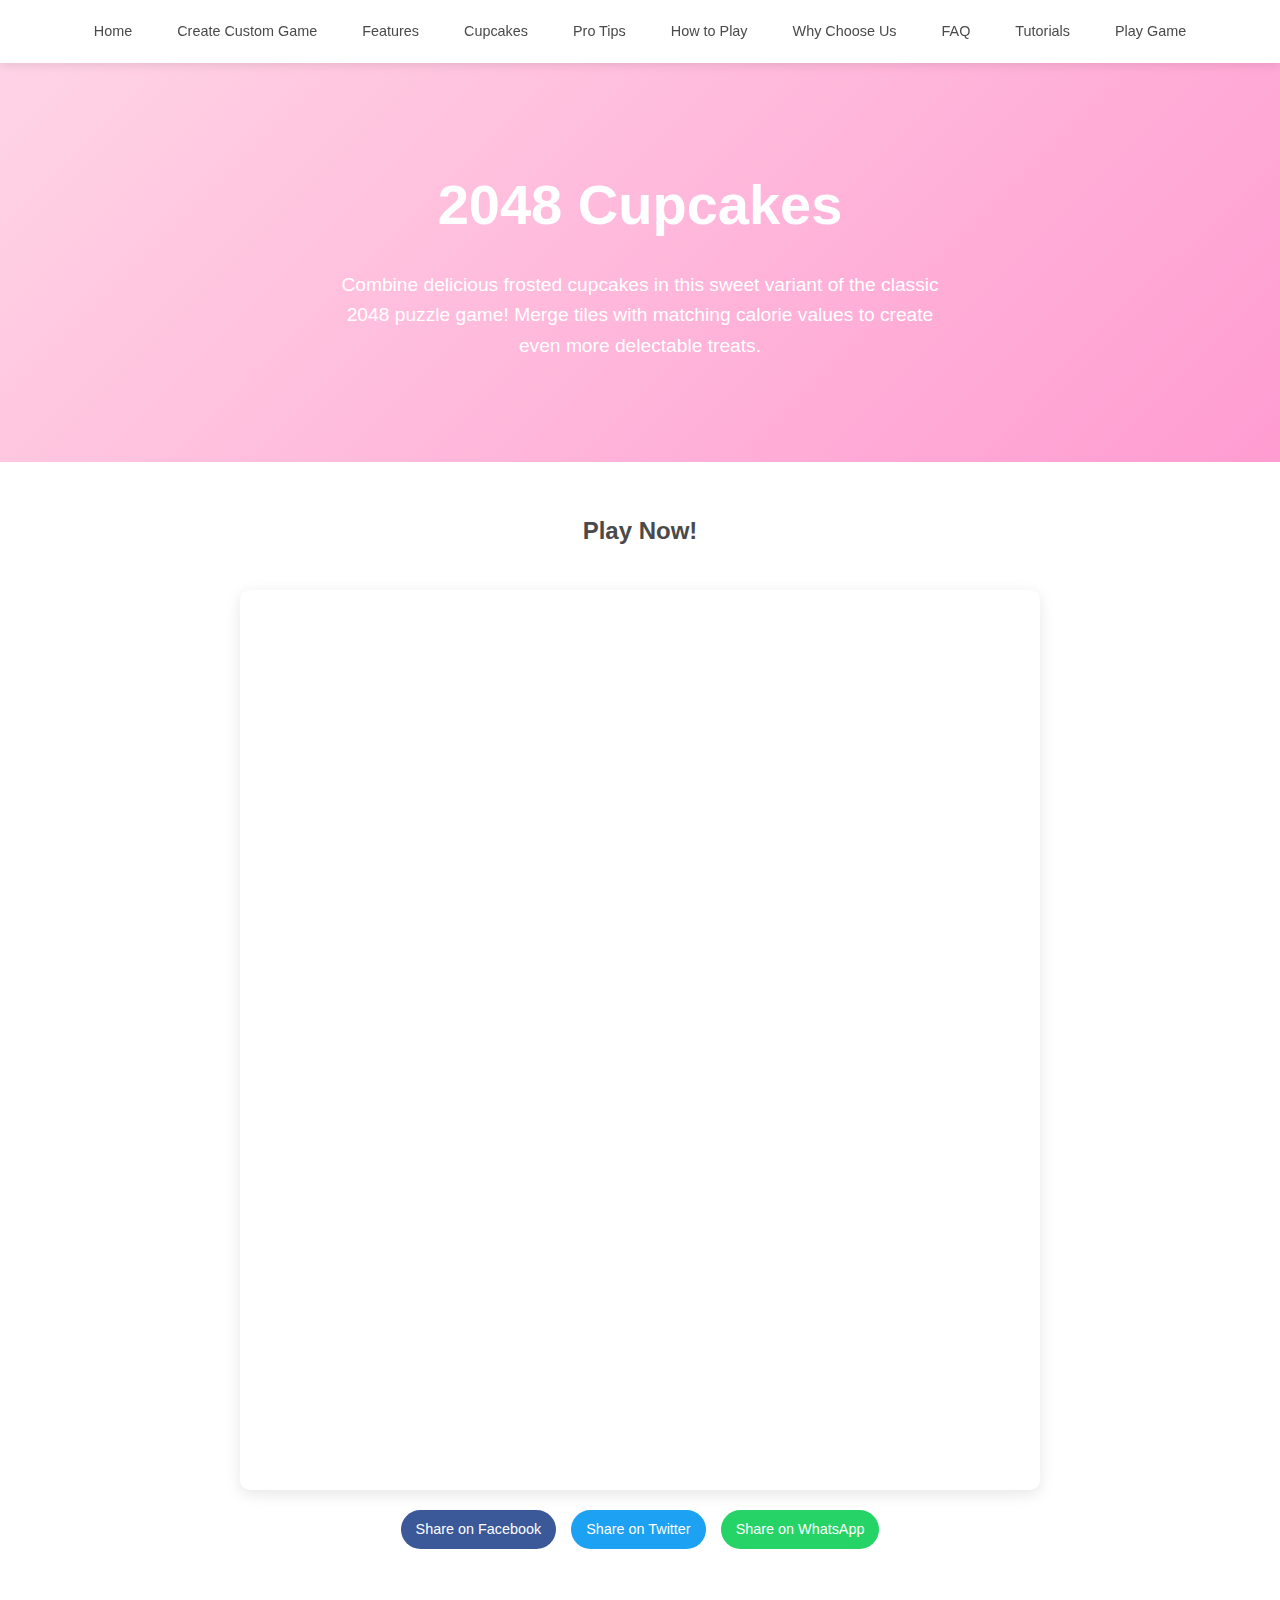
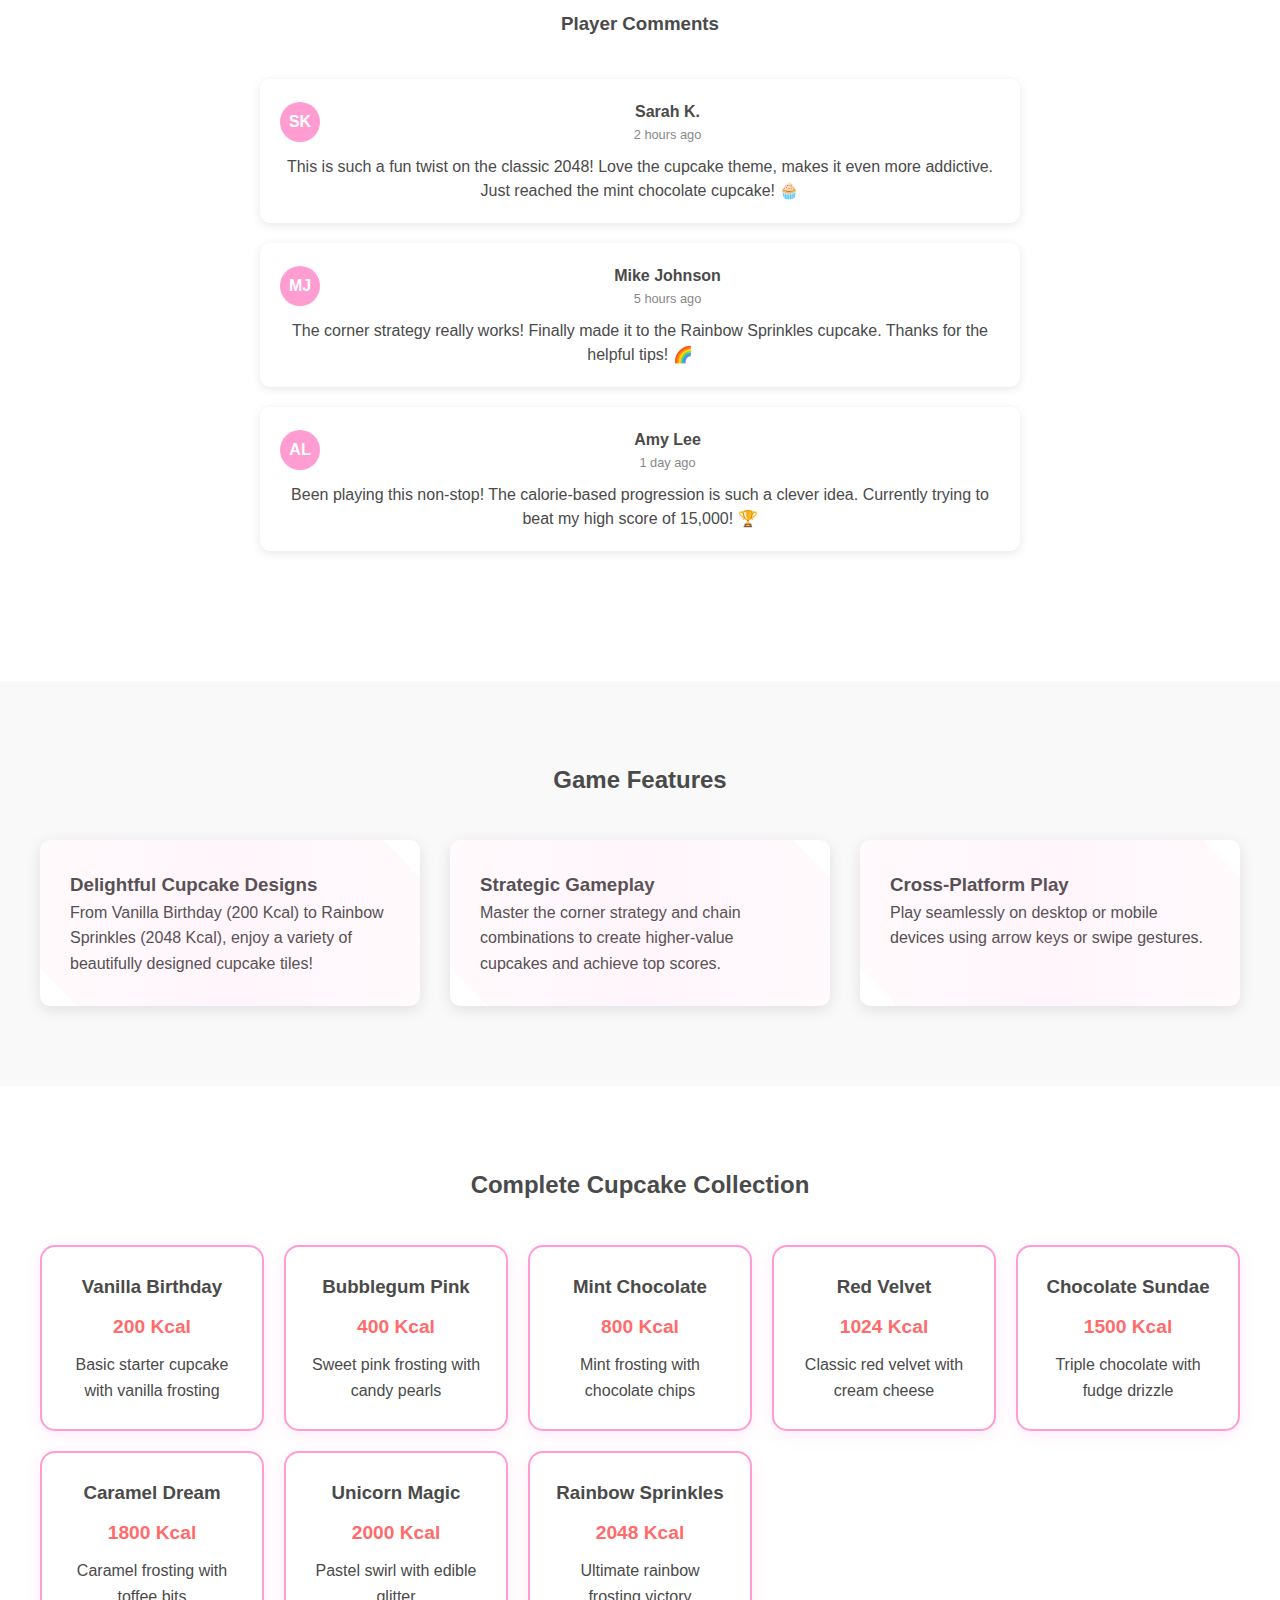
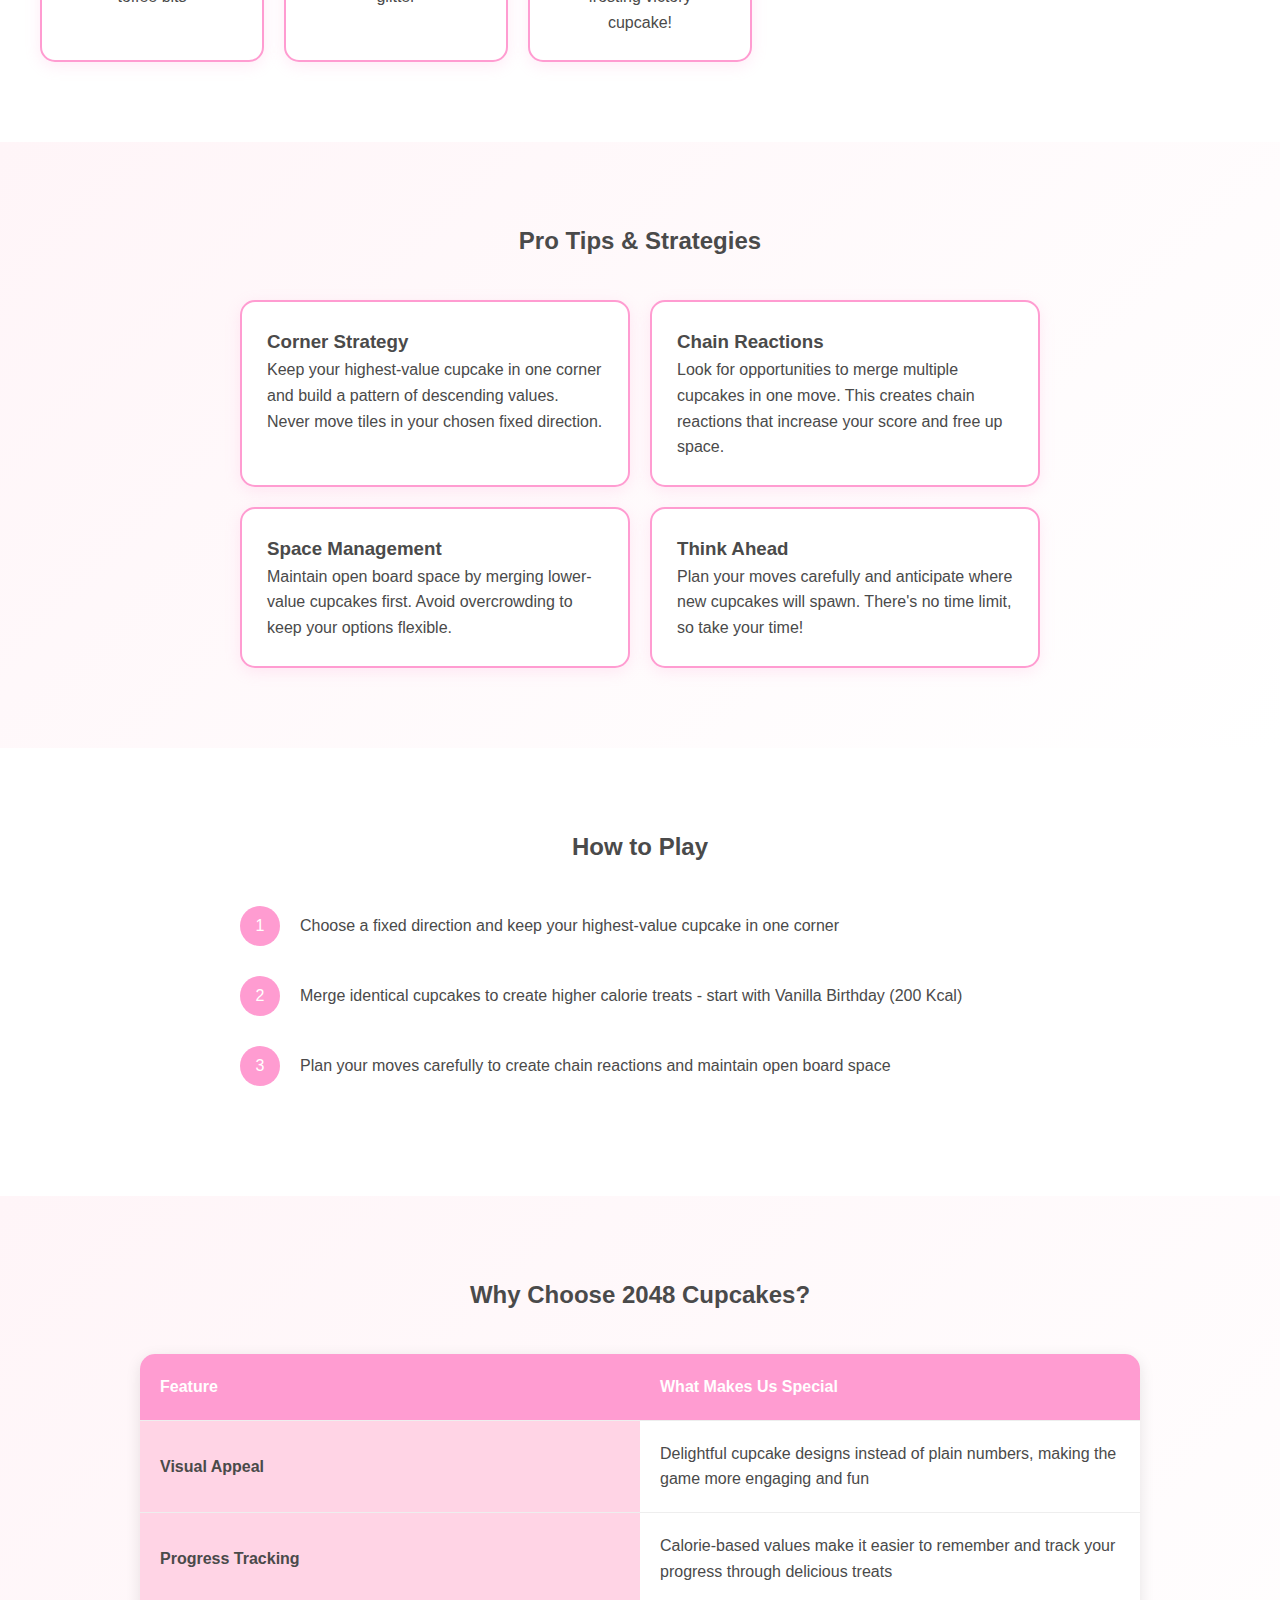
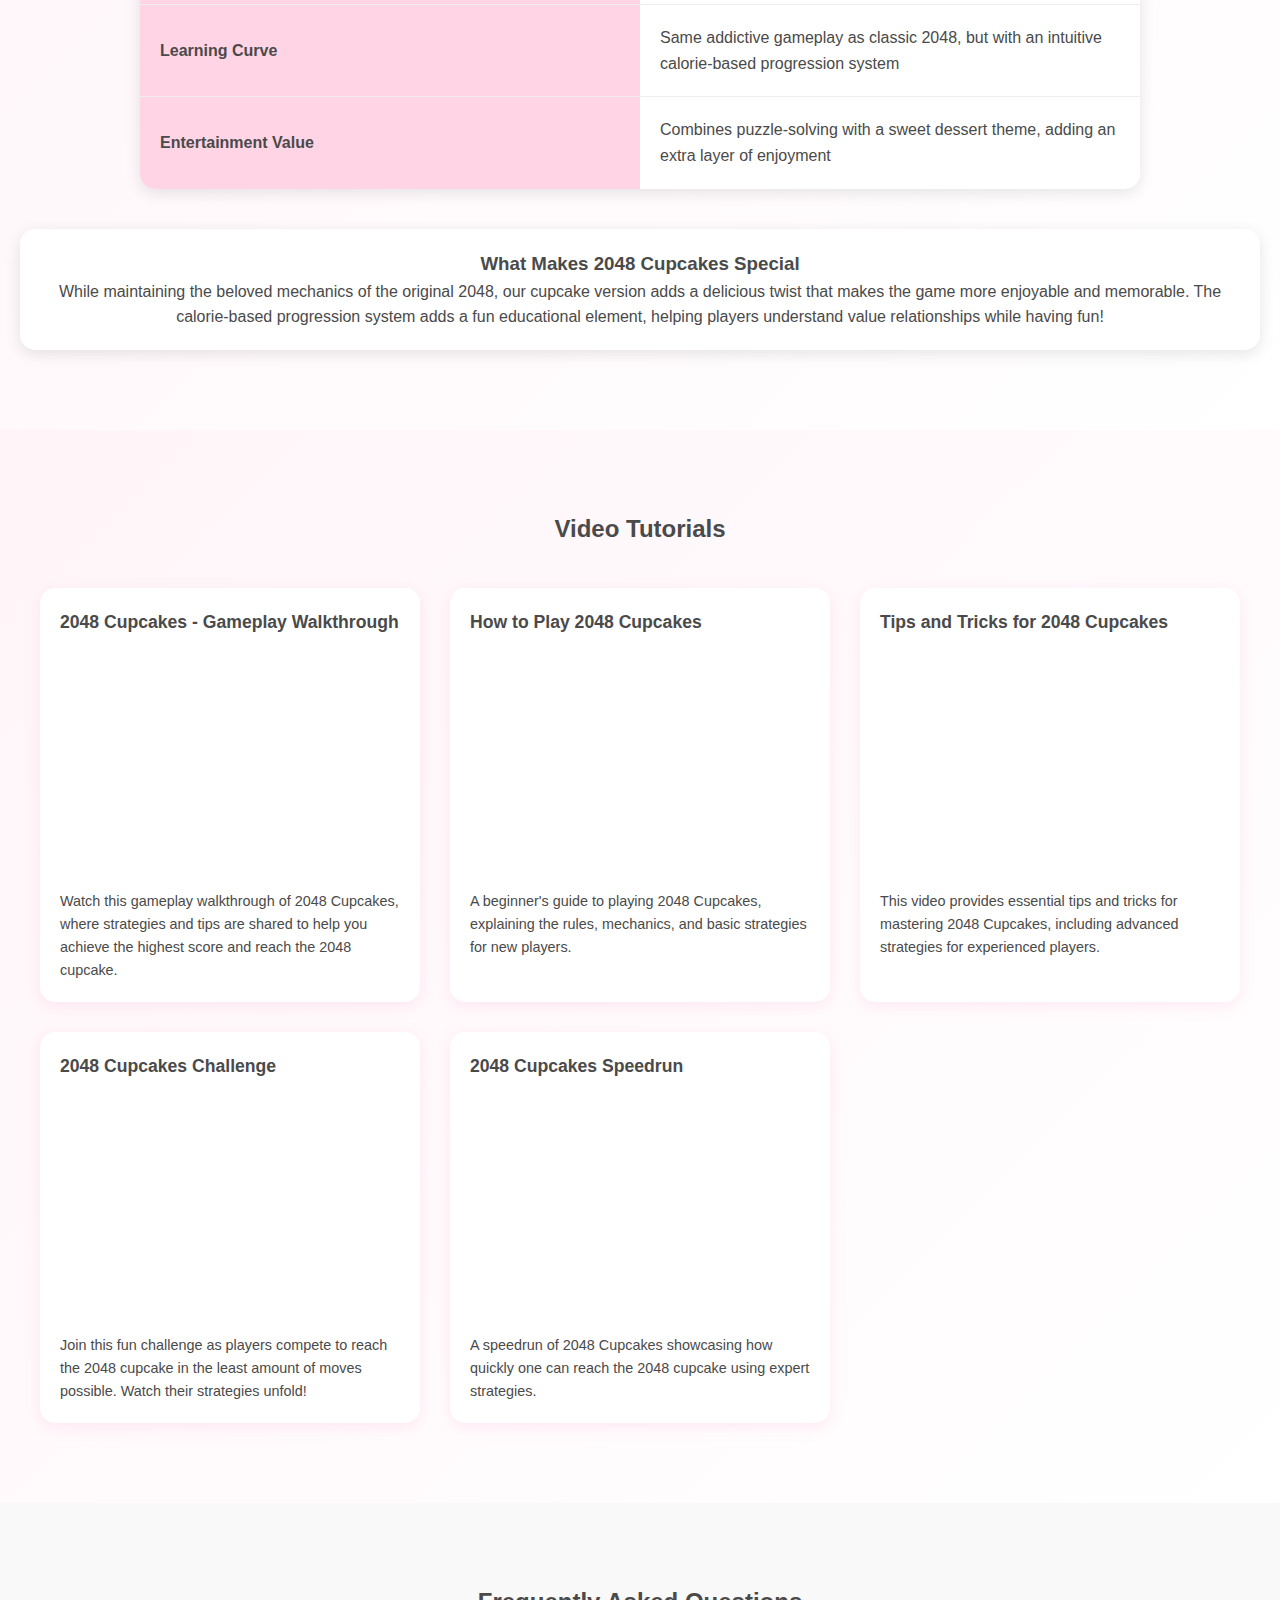
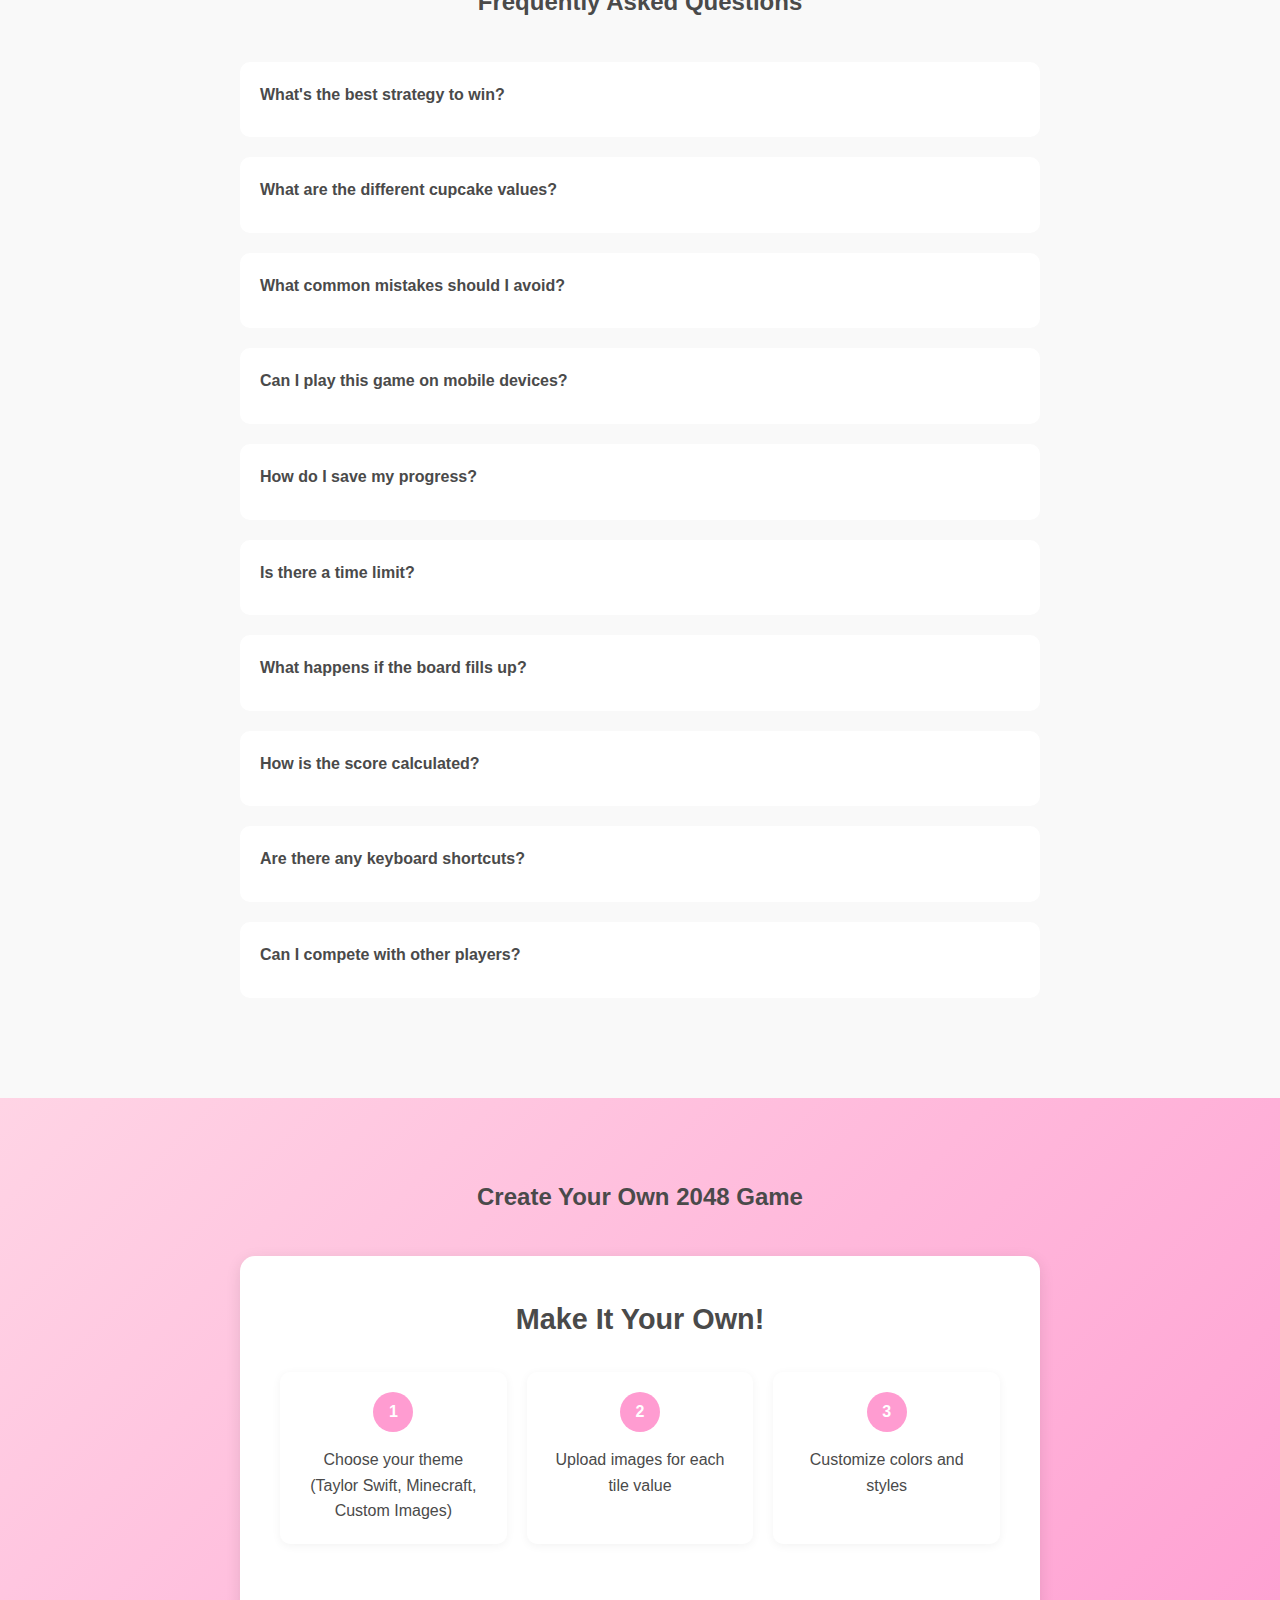
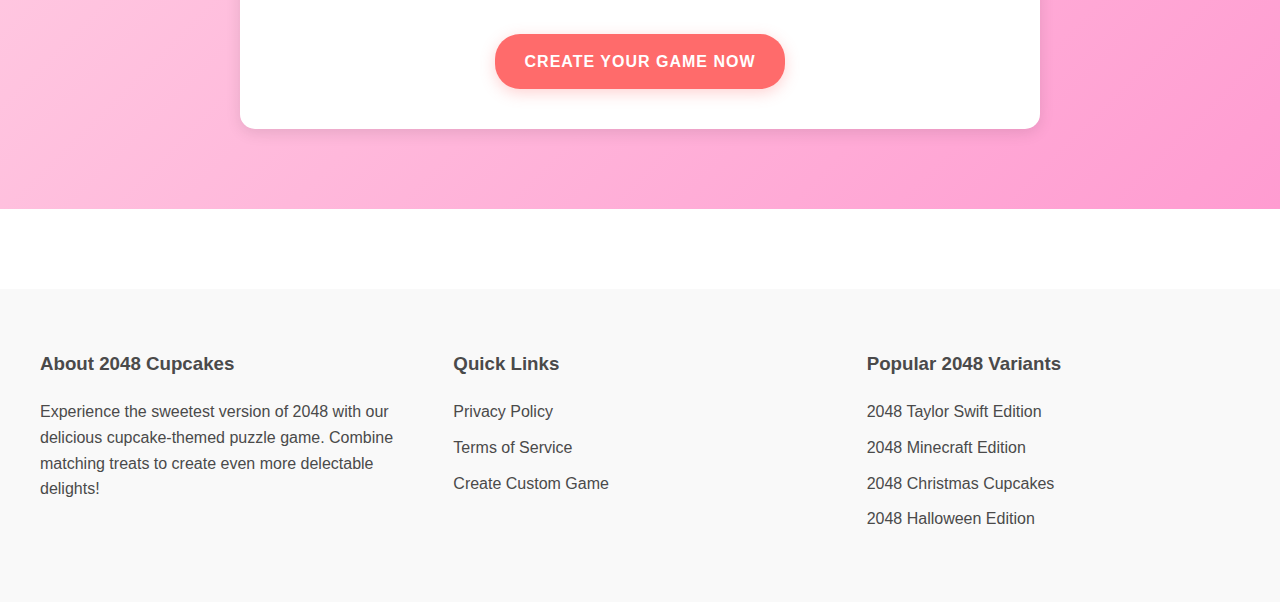
==== commit dcabad06: "fix" ====
--- a/index.html
+++ b/index.html
@@ -679,7 +679,7 @@
 <body>
   <nav class="nav-menu">
     <a href="#hero">Home</a>
-    <a href="#game">Play Game</a>
+    <a href="/make">Create Custom Game</a>
     <a href="#features">Features</a>
     <a href="#collection">Cupcakes</a>
     <a href="#tips">Pro Tips</a>
@@ -687,7 +687,8 @@
     <a href="#comparison">Why Choose Us</a>
     <a href="#faq">FAQ</a>
     <a href="#tutorials">Tutorials</a>
-    <a href="custom-2048.html">Create Custom Game</a>
+    <a href="#game">Play Game</a>
+
   </nav>
 
   <section class="hero" id="hero">
@@ -1035,7 +1036,7 @@
 
   <script>
     const GAME_URLS = [
-      'https://wanghaisheng.github.io/custom-2048-cupcakes/food/index',
+      'https://wanghaisheng.github.io/custom-2048-cupcakes/food',
       // 'https://0x0800.github.io/2048-CUPCAKES/',
       // 'https://2048game.com/',
       // 'https://2048.io/'
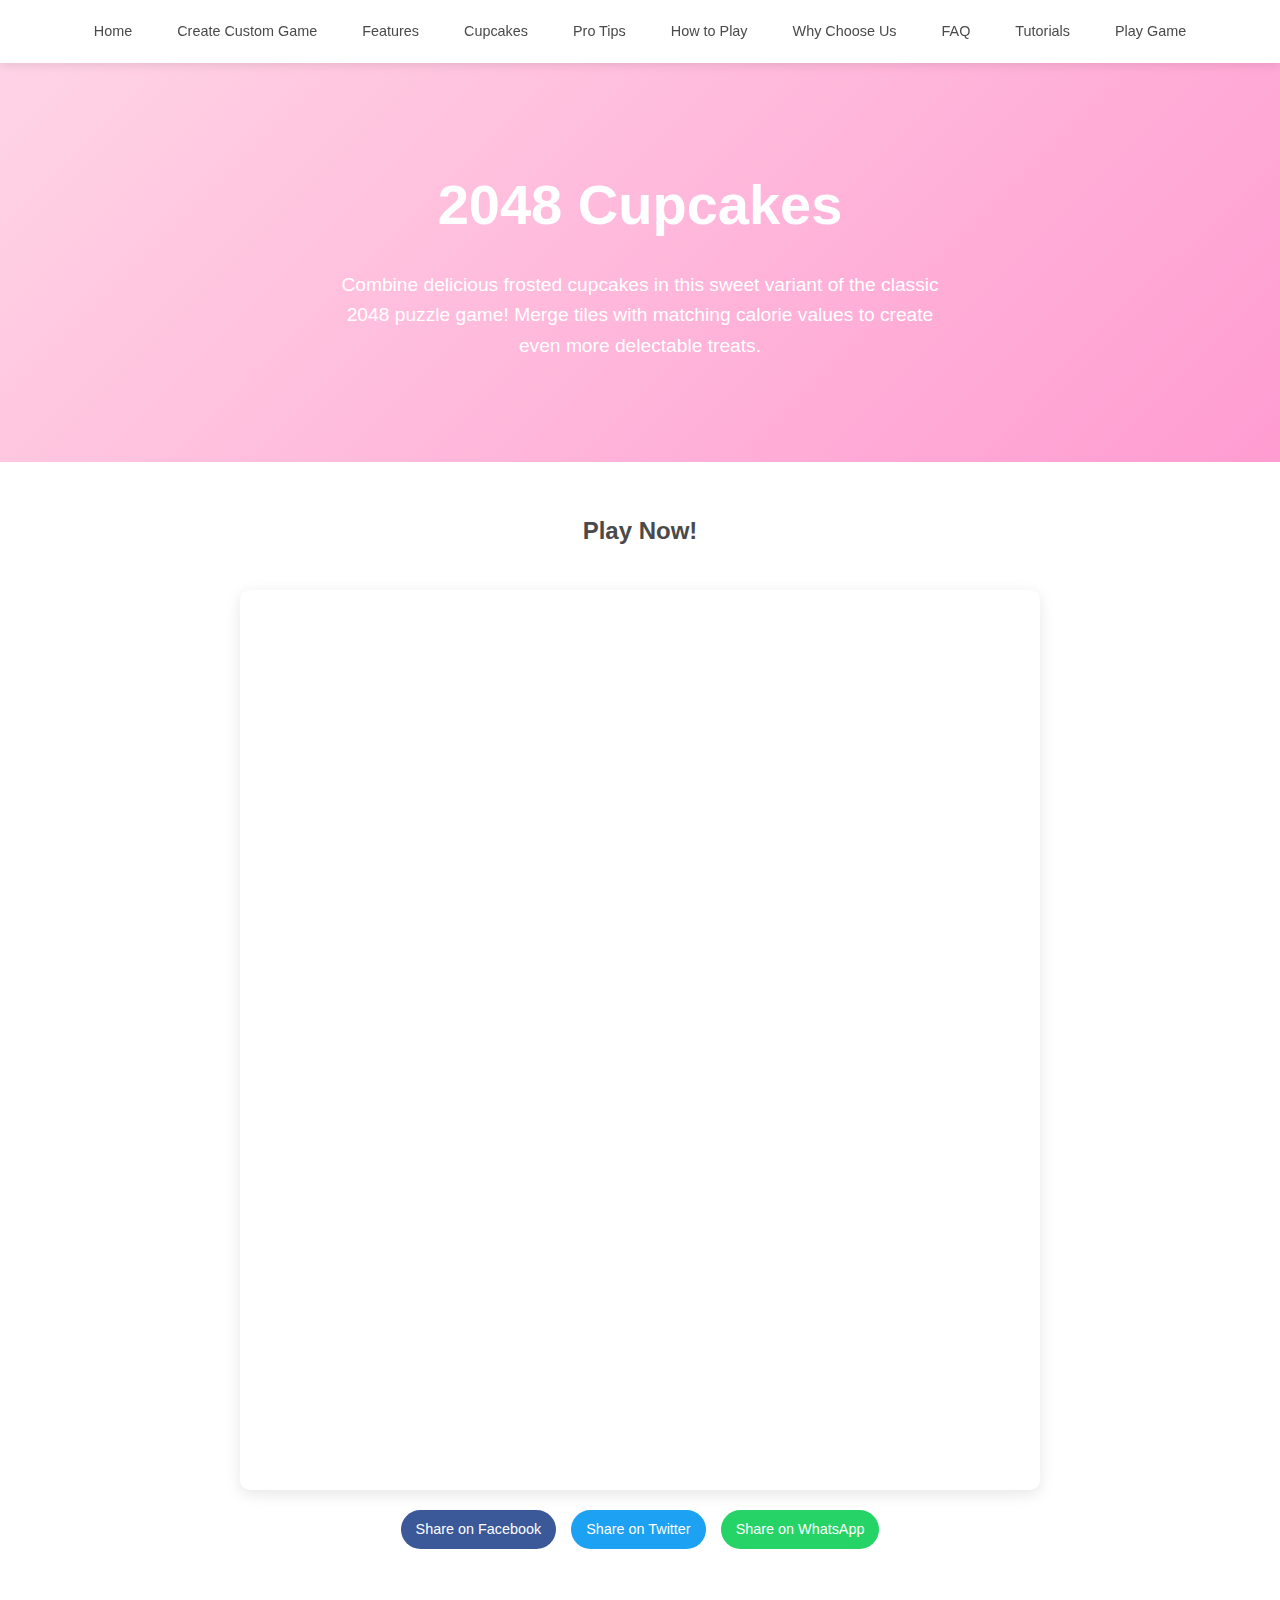
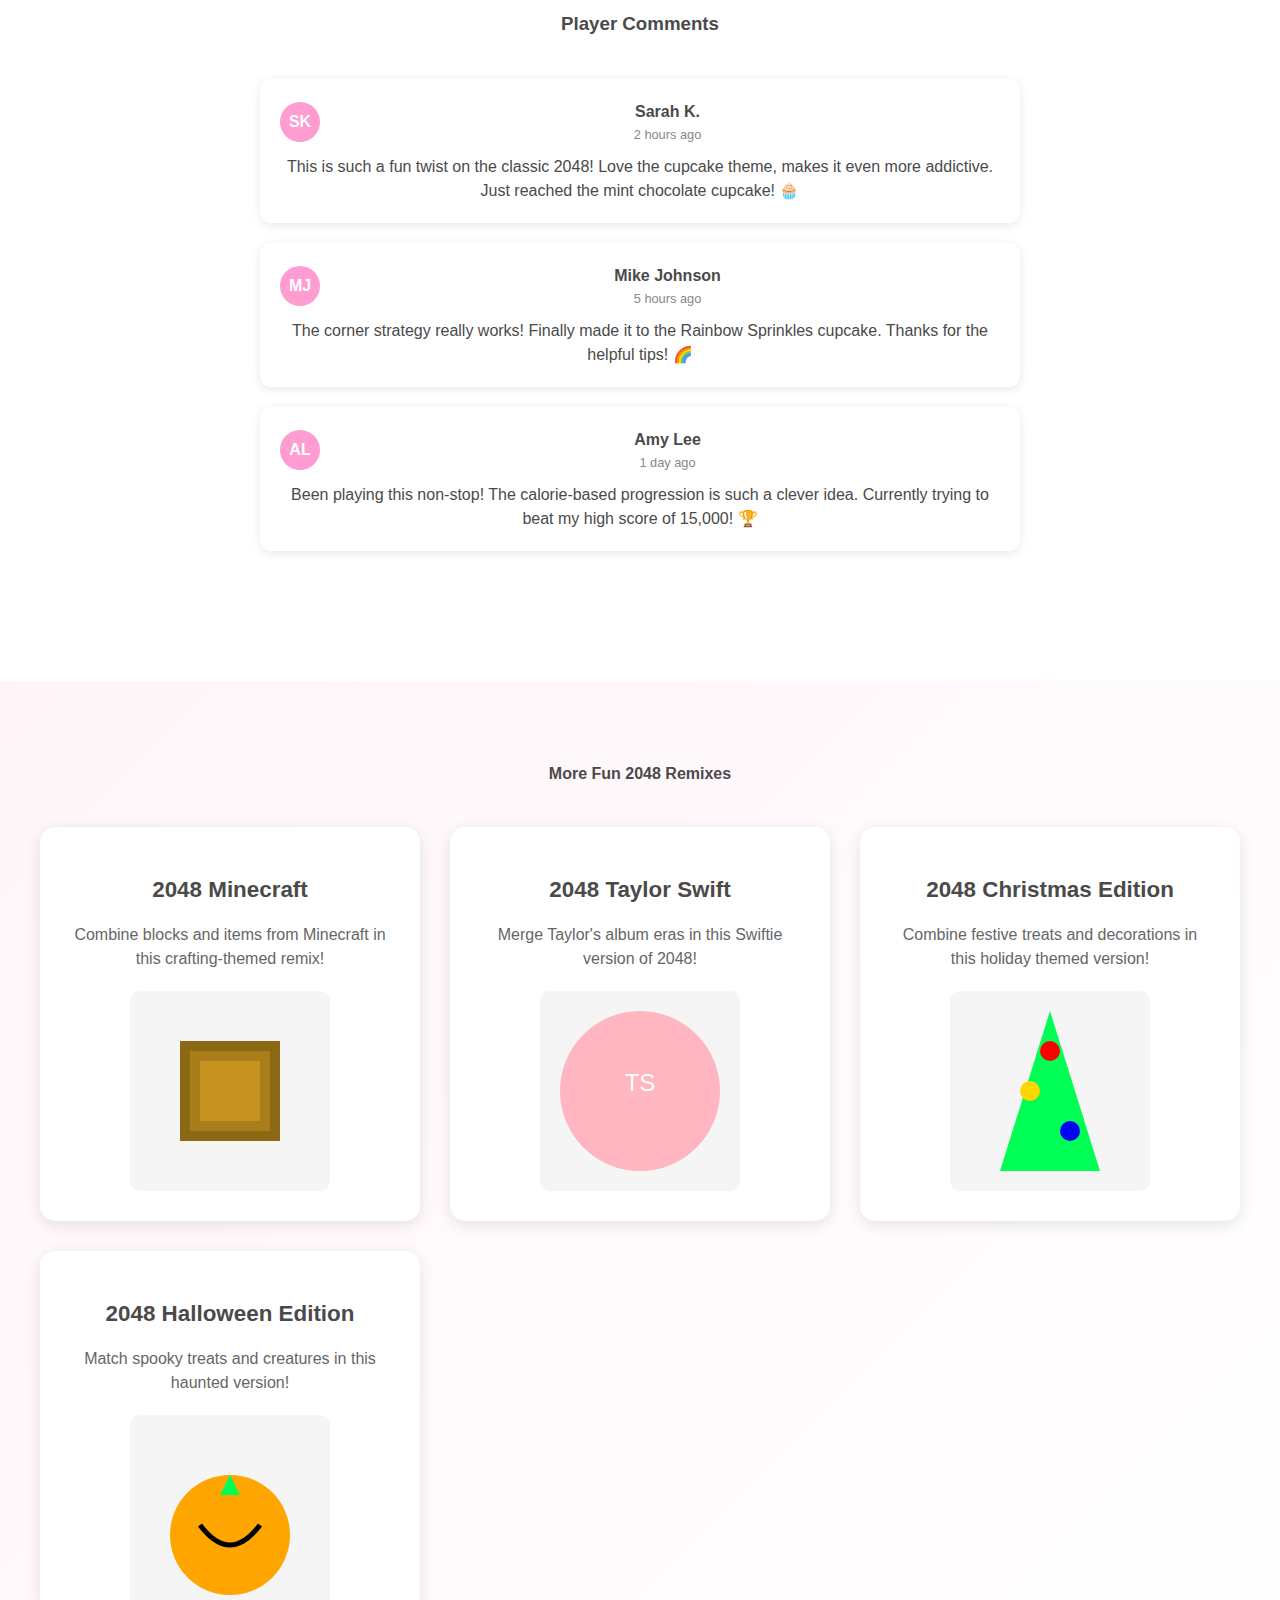
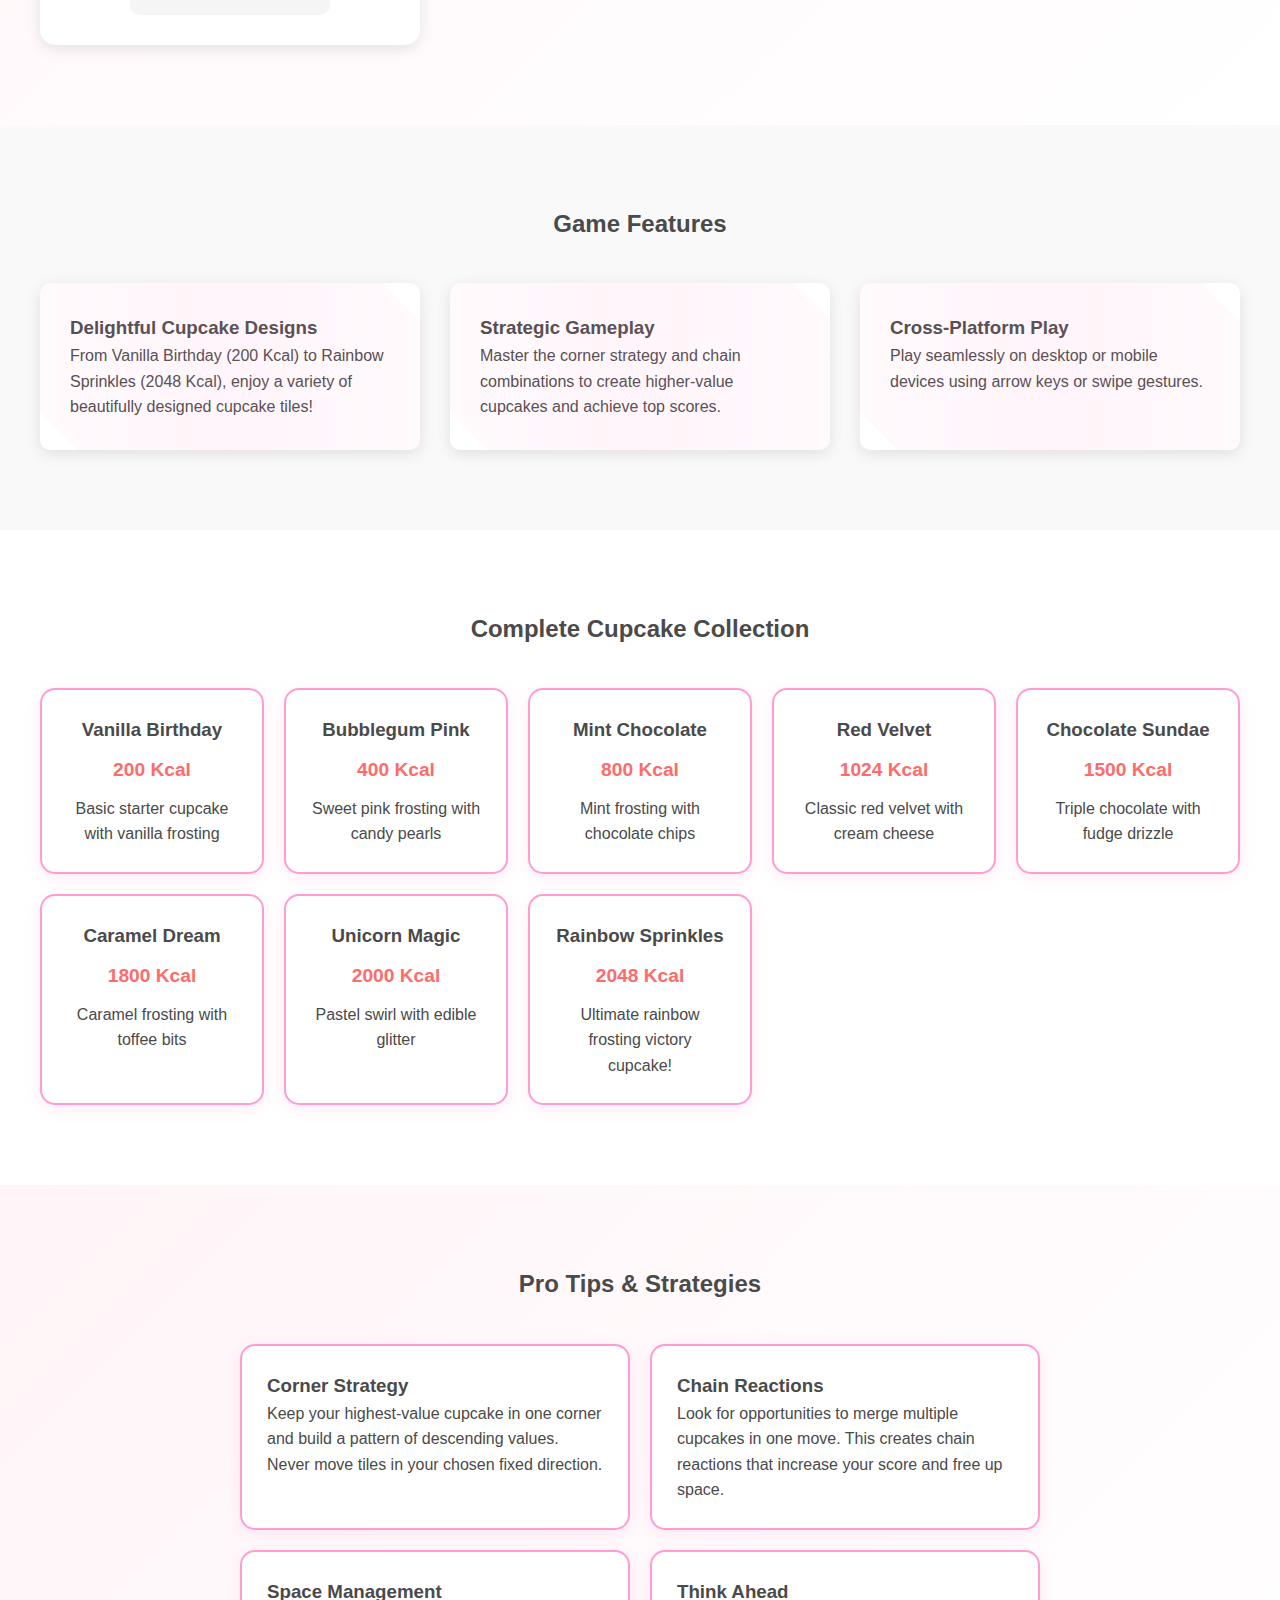
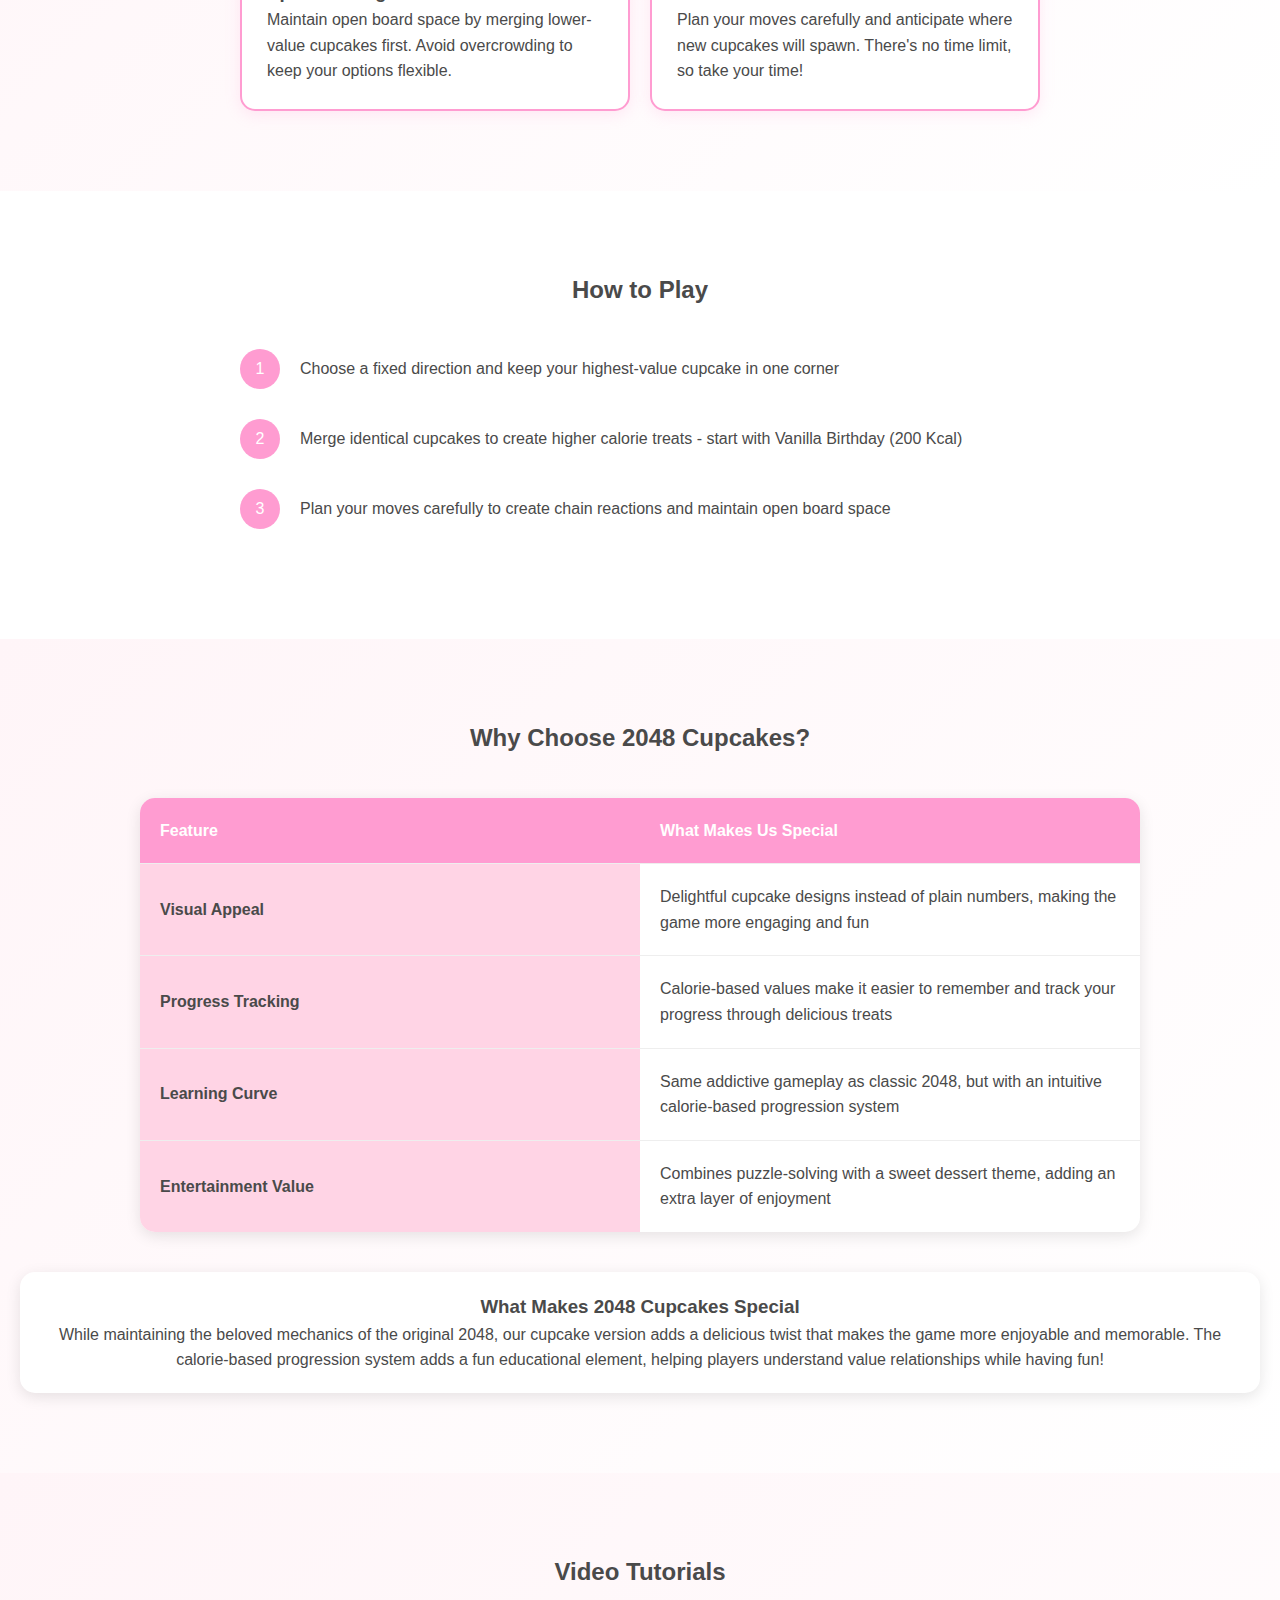
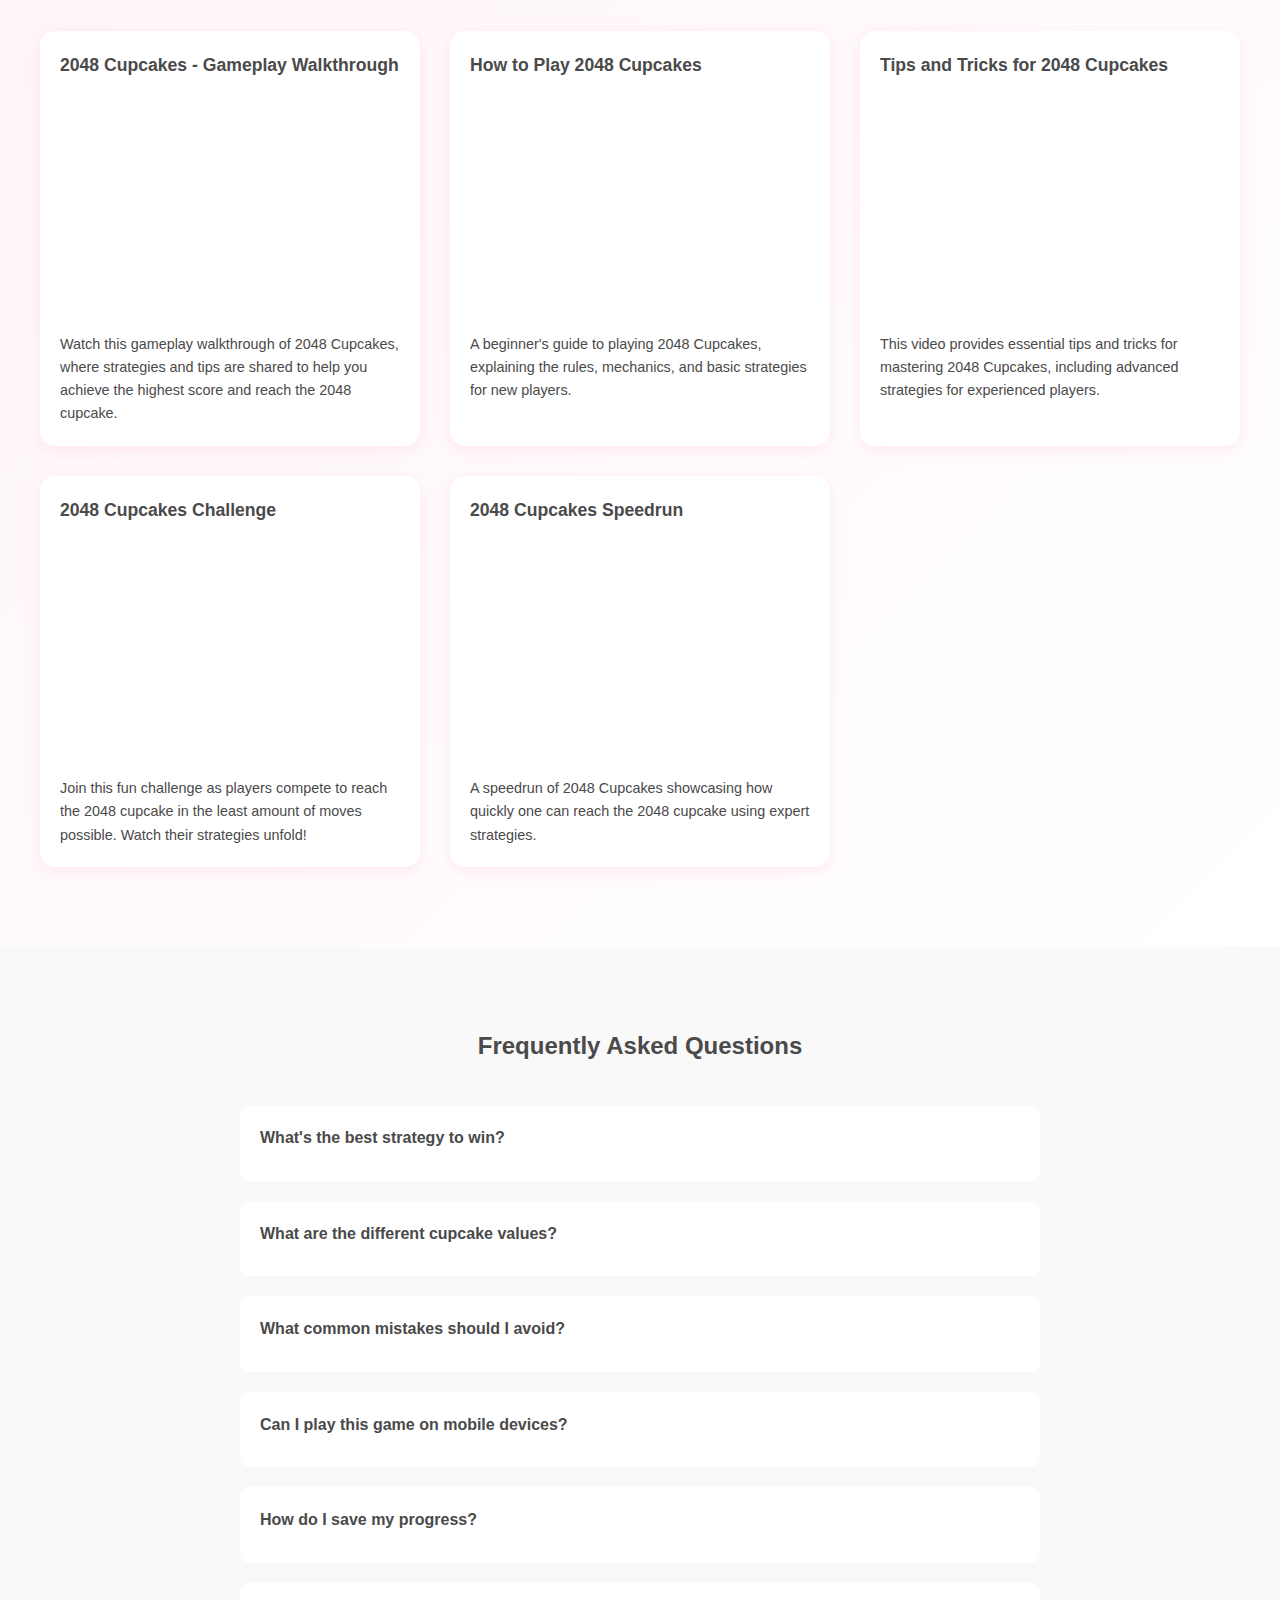
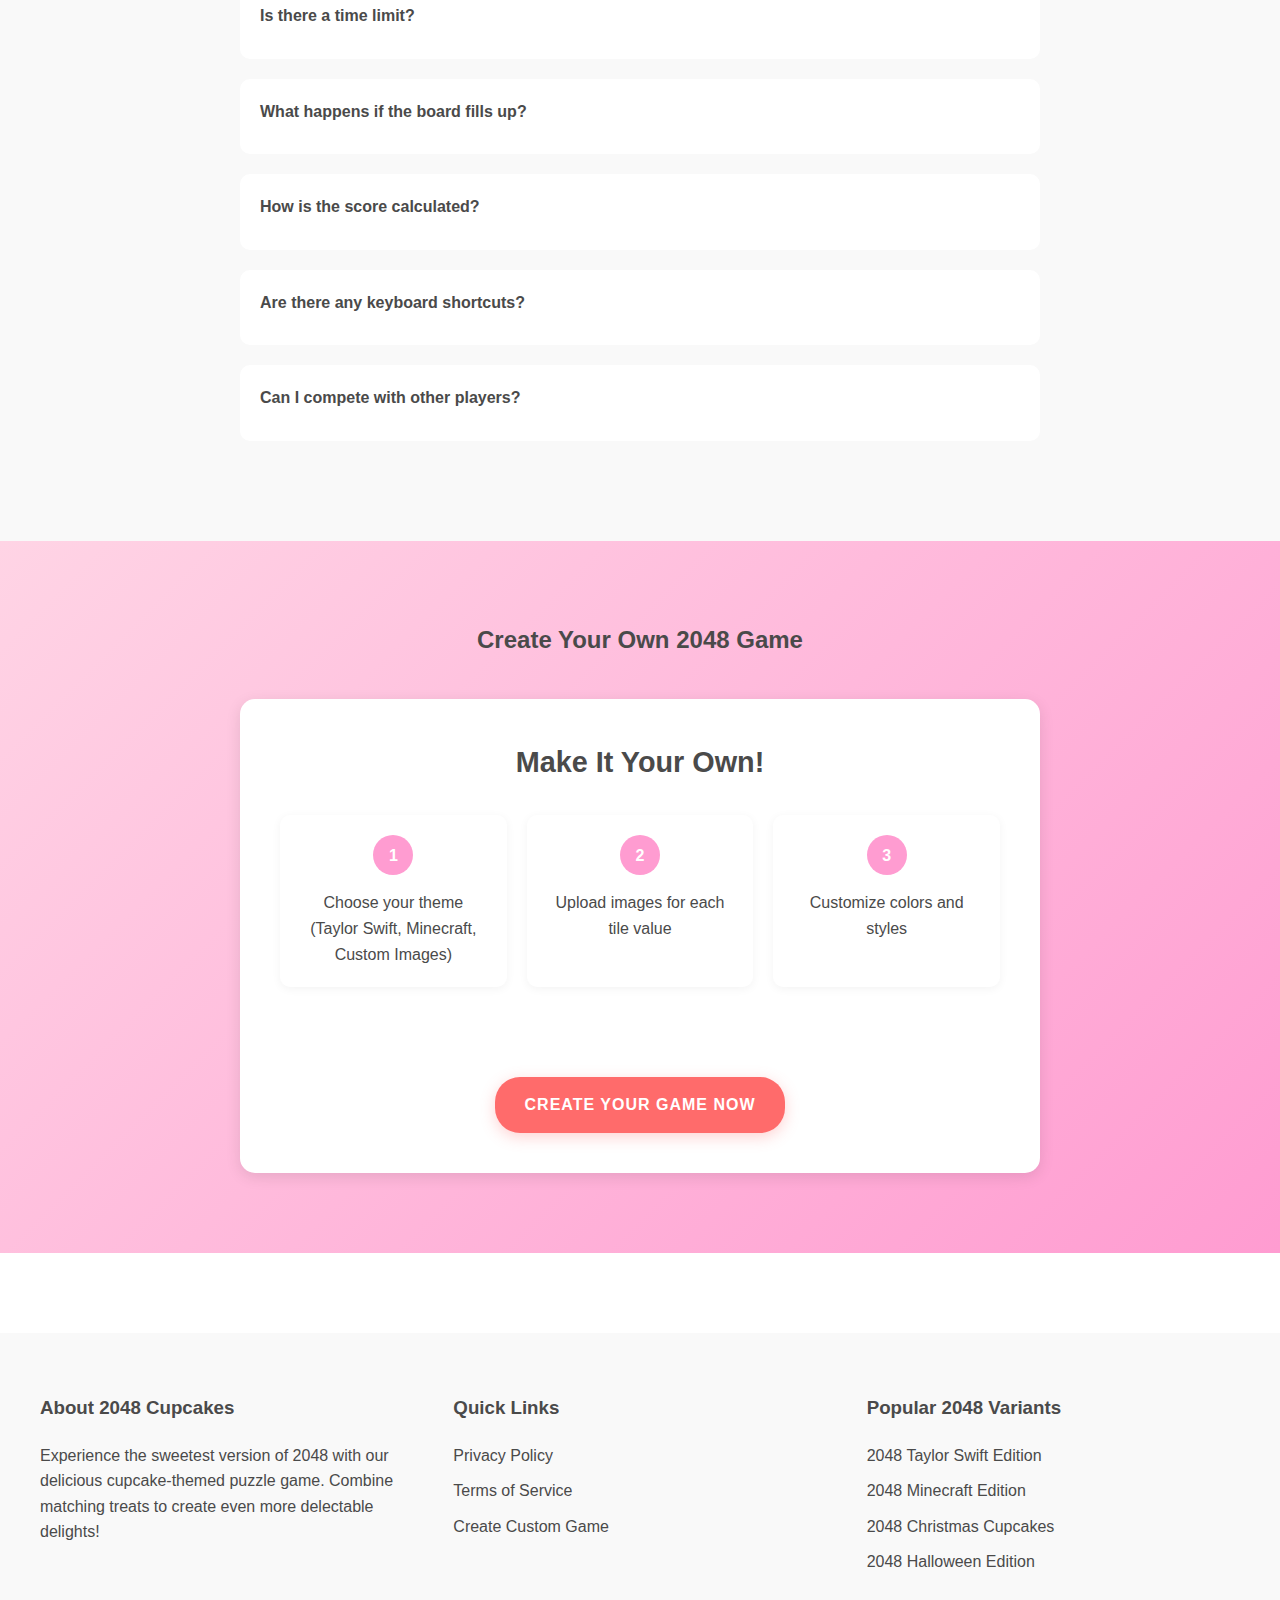
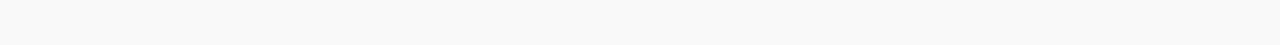
==== commit 6d056efd: "fix js load" ====
--- a/index.html
+++ b/index.html
@@ -5,6 +5,73 @@
 <meta name="description" content="Play 2048 Cupcakes, the sweetest puzzle game! Combine delicious cupcakes in this addictive unblocked version. Try Christmas and Halloween editions of 2048 cupcakes game. Create your custom 2048 game with Taylor Swift, Minecraft themes and more!">
 <meta name="keywords" content="2048 cupcakes, unblocked 2048 games, 2048 taylor swift, 2048 minecraft, cupcake game, christmas cupcakes 2048, halloween cupcakes 2048">
 <style>
+  
+
+
+
+
+.game-remixes {
+  padding: 80px 20px;
+  background: linear-gradient(135deg, #fff5f8, #fff);
+}
+
+.remixes-grid {
+  display: grid;
+  grid-template-columns: repeat(auto-fit, minmax(280px, 1fr));
+  gap: 30px;
+  max-width: 1200px;
+  margin: 0 auto;
+}
+
+.remix-card {
+  background: white;
+  padding: 30px;
+  border-radius: 15px;
+  box-shadow: 0 4px 15px rgba(0,0,0,0.1);
+  text-decoration: none;
+  color: var(--text);
+  transition: all 0.3s ease;
+  display: flex;
+  flex-direction: column;
+  align-items: center;
+  text-align: center;
+}
+
+.remix-card:hover {
+  transform: translateY(-5px);
+  box-shadow: 0 8px 25px rgba(0,0,0,0.15);
+}
+
+.remix-card h4 {
+  margin: 15px 0;
+  font-size: 1.4rem;
+}
+
+.remix-card p {
+  margin-bottom: 20px;
+  color: #666;
+  line-height: 1.5;
+}
+
+.remix-preview {
+  width: 200px;
+  height: 200px;
+  border-radius: 10px;
+  overflow: hidden;
+  margin-top: auto;
+  display: flex;
+  align-items: center;
+  justify-content: center;
+  background: #f5f5f5;
+  transition: all 0.3s ease;
+}
+
+.remix-card:hover .remix-preview {
+  transform: scale(1.05);
+}
+
+
+
   :root {
     --primary: #ff9cd1;
     --secondary: #ffd4e5;
@@ -766,6 +833,62 @@
     </div>
   </section>
 
+  <section class="game-remixes">
+    <h4 class="section-title">More Fun 2048 Remixes</h4>
+    <div class="remixes-grid">
+      <a href="/2048-minecraft" class="remix-card">
+        <h4>2048 Minecraft</h4>
+        <p>Combine blocks and items from Minecraft in this crafting-themed remix!</p>
+        <div class="remix-preview">
+          <svg width="200" height="200" viewBox="0 0 200 200">
+            <!-- Minecraft block icon -->
+            <rect x="50" y="50" width="100" height="100" fill="#8B6914"/>
+            <rect x="60" y="60" width="80" height="80" fill="#A87D1A"/>
+            <rect x="70" y="70" width="60" height="60" fill="#C69320"/>
+          </svg>
+        </div>
+      </a>
+  
+      <a href="/2048-taylor-swift" class="remix-card">
+        <h4>2048 Taylor Swift</h4>  
+        <p>Merge Taylor's album eras in this Swiftie version of 2048!</p>
+        <div class="remix-preview">
+          <svg width="200" height="200" viewBox="0 0 200 200">
+            <!-- Album icon -->
+            <circle cx="100" cy="100" r="80" fill="#FFB6C1"/>
+            <text x="100" y="100" text-anchor="middle" fill="#FFF" font-size="24">TS</text>
+          </svg>
+        </div>
+      </a>
+  
+      <a href="/2048-christmas" class="remix-card">
+        <h4>2048 Christmas Edition</h4>
+        <p>Combine festive treats and decorations in this holiday themed version!</p>  
+        <div class="remix-preview">
+          <svg width="200" height="200" viewBox="0 0 200 200">
+            <!-- Christmas tree icon -->
+            <polygon points="100,20 50,180 150,180" fill="#0F5"/>
+            <circle cx="100" cy="60" r="10" fill="red"/>
+            <circle cx="80" cy="100" r="10" fill="gold"/>
+            <circle cx="120" cy="140" r="10" fill="blue"/>
+          </svg>
+        </div>
+      </a>
+  
+      <a href="/2048-halloween" class="remix-card">
+        <h4>2048 Halloween Edition</h4>
+        <p>Match spooky treats and creatures in this haunted version!</p>
+        <div class="remix-preview">
+          <svg width="200" height="200" viewBox="0 0 200 200">
+            <!-- Pumpkin icon -->
+            <circle cx="100" cy="120" r="60" fill="#FFA500"/>
+            <path d="M90,80 L110,80 L100,60 Z" fill="#0F5"/>
+            <path d="M70,110 Q100,150 130,110" fill="none" stroke="#000" stroke-width="5"/>
+          </svg>
+        </div>
+      </a>
+    </div>
+  </section>
   <section class="features" id="features">
     <h2 class="section-title">Game Features</h2>
     <div class="features-grid">
@@ -1036,8 +1159,8 @@
 
   <script>
     const GAME_URLS = [
-      'https://wanghaisheng.github.io/custom-2048-cupcakes/food',
-      // 'https://0x0800.github.io/2048-CUPCAKES/',
+      // 'https://wanghaisheng.github.io/custom-2048-cupcakes/food',
+      'https://unblocked-games-official.github.io/2048-CUPCAKES/',
       // 'https://2048game.com/',
       // 'https://2048.io/'
     ];
